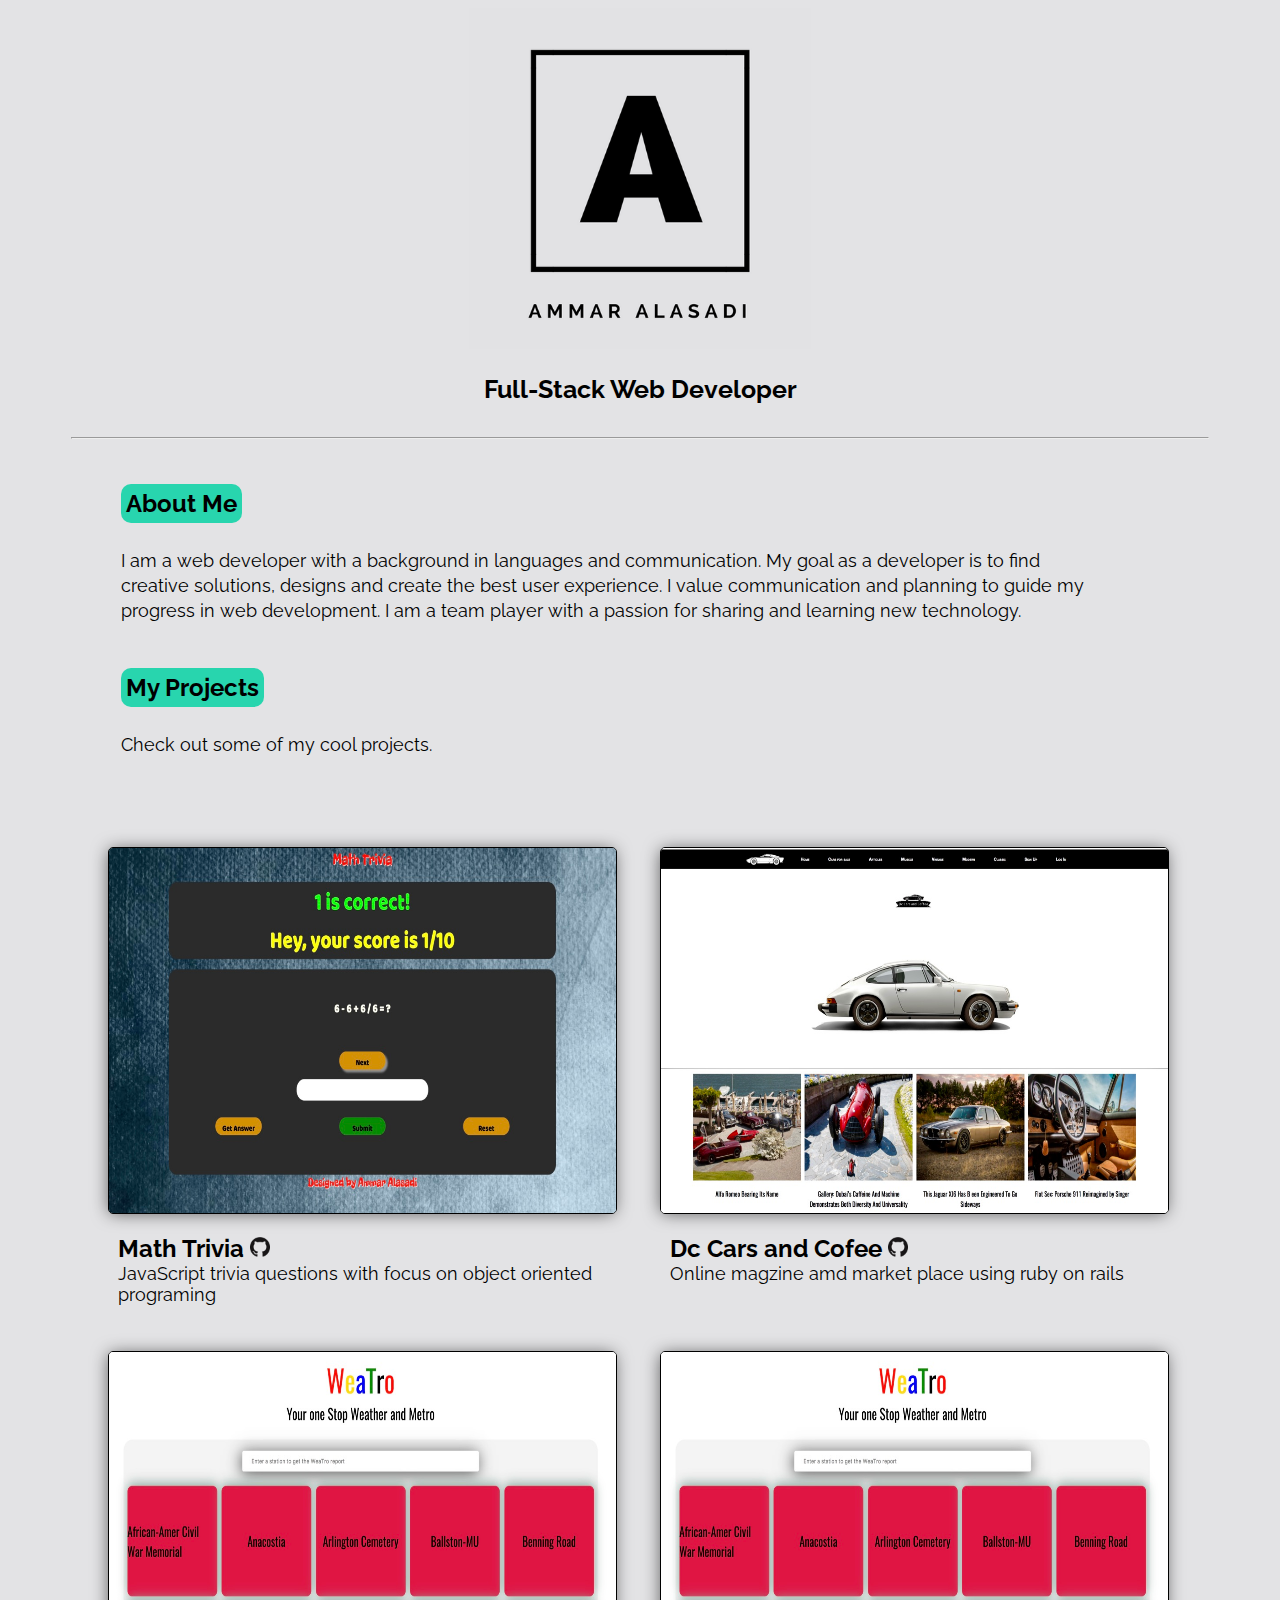
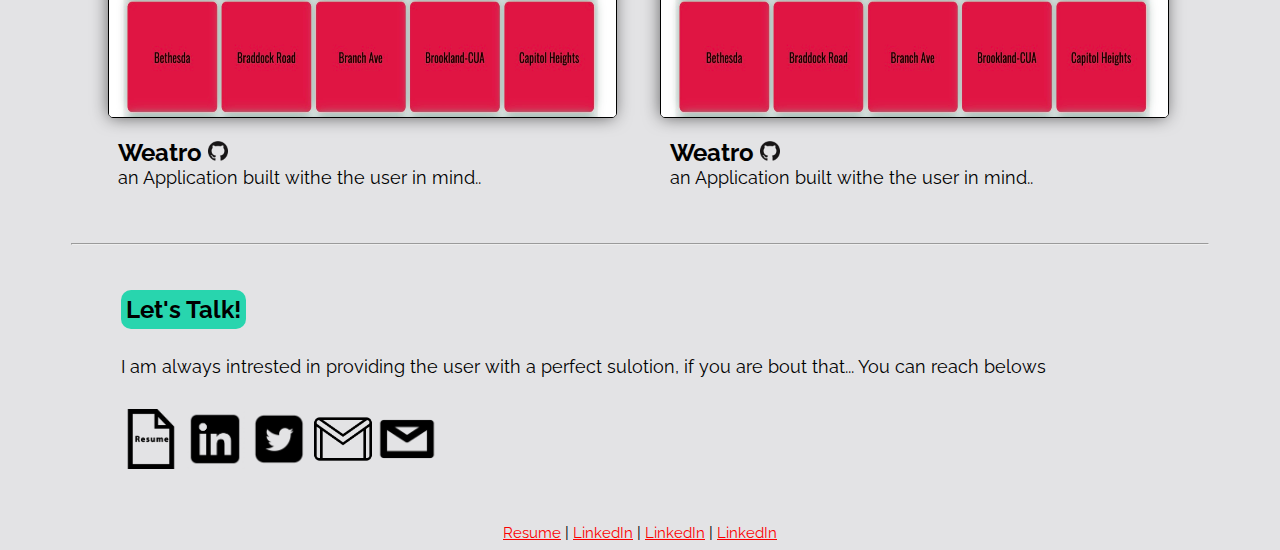
==== index.html @ 7fd4aded "added icons" ====
<!DOCTYPE html>
<html>

<head>
		<title>Ammar</title>
		<link rel="stylesheet" type="text/css" href="style.css">
		<link href="https://fonts.googleapis.com/css?family=Fira+Sans+Condensed" rel="stylesheet">
		<link href="https://fonts.googleapis.com/css?family=Oswald|Special+Elite" rel="stylesheet">
		<link href="https://fonts.googleapis.com/css?family=Josefin+Slab:400i" rel="stylesheet">
		<link href="https://fonts.googleapis.com/css?family=Raleway" rel="stylesheet">
		<link rel="icon" href="ammar.png">
</head>

<body>
	<main>
		<header class="logo-info">
			<img class="logo" src="ammar.png">
			<p class="full">Full-Stack Web Developer</p>
		</header>

<hr>

		<div class="about">
			<h1 class="heading">About Me</h1>
			<p class="sub">
			I am a web developer with a background in languages and communication. My goal as a developer is to find creative solutions, designs and create the best user experience. I value communication and planning to guide my progress in web development. I am a team player with a passion for sharing and learning new technology.
			</p>
			<!-- <a class="resume" href="Ammar Resume.pages" download>View My Resume</a> -->
		</div>

	<div class="projects-heading">
		<h1 class="heading">My Projects</h1>
		<p class="sub">Check out some of my cool projects.</p>
	</div>

	<div class="projects">

			<div class="project">
					<a href="https://ammaralasadi1.github.io/Math-Trivia/">
					<img class="project-pictute" src="project1.jpg" alt="">
					</a>
					<h1 class="project-title">Math Trivia
					<a href="https://github.com/ammaralasadi1/Math-Trivia"><img class="github" src="github.png" alt=""></a>
					</h1>
					<p class="project-info">
					JavaScript trivia questions with focus on object oriented programing
					</p>
			</div>

			<div class="project">
					<a href="https://intense-inlet-16676.herokuapp.com/">
					<img class="project-pictute" src="project2.jpg" alt="">
					</a>
					<h1 class="project-title">Dc Cars and Cofee
					<a href="https://github.com/ammaralasadi1/Dc-Cars-and-Coffee"><img class="github" src="github.png" alt=""></a>
					</h1>
					<p class="project-info">Online magzine amd market place using ruby on rails</p>
			</div>

			<div class="project">
					<a href="http://www.erinedawson.com/weatro/#/stations">
					<img class="project-pictute" src="project3.jpg" alt="">
					</a>
					<h1 class="project-title">Weatro
					<a href="https://github.com/ammaralasadi1/Dc-Cars-and-Coffee"><img class="github" src="github.png" alt=""></a>
					</h1>
					<p class="project-info">an Application built withe the user in mind.. </p>
			</div>

			<div class="project">
					<a href="http://www.erinedawson.com/weatro/#/stations">
					<img class="project-pictute" src="project3.jpg" alt="">
					</a>
					<h1 class="project-title">Weatro
					<a href="https://github.com/ammaralasadi1/Dc-Cars-and-Coffee"><img class="github" src="github.png" alt=""></a>
					</h1>
					<p class="project-info">an Application built withe the user in mind.. </p>
			</div>


		</div>

		<hr>

	<div class="experience">
					<h1 class="heading"> Let's Talk!</h1>
					<p class="sub">
					I am always intrested in providing the user with a perfect sulotion, if you are bout that... You can reach belows
					</p>
					<a href="https://github.com/ammaralasadi1/Dc-Cars-and-Coffee"><img class="icon" src="resume.png" alt=""></a>
					<a href="https://github.com/ammaralasadi1/Dc-Cars-and-Coffee"><img class="icon" src="Linkedin.png" alt=""></a>
					<a href="https://github.com/ammaralasadi1/Dc-Cars-and-Coffee"><img class="icon" src="twitter.png" alt=""></a>
					<a href="https://github.com/ammaralasadi1/Dc-Cars-and-Coffee"><img class="icon" src="gmail.png" alt=""></a>
					<a href="https://github.com/ammaralasadi1/Dc-Cars-and-Coffee"><img class="icon" src="8d30b4_c829d80ed7c3477a8aefb45a4c01efb7-mv2.png" alt=""></a>
					<!-- <a class="contact" href="Ammar Alasadi - Web Developer.pdf" download>View My Resume</a> -->

	</div>


<footer>
			<a class="resume" href="Ammar Resume.pages" download>Resume</a> 	|
			<a class="resume" href="Ammar Resume.pages" download>LinkedIn</a> |
			<a class="resume" href="Ammar Resume.pages" download>LinkedIn</a> |
			<a class="resume" href="Ammar Resume.pages" download>LinkedIn</a>
</footer>

</main>

</body>

</html>
---- style.css ----
body {
  background-color: #E3E3E5;
  font-family: 'Raleway', sans-serif;
}

a {
  text-decoration: none;
  color: inherit;
}

main {
  width: 90%;
  margin: 0 auto;
}

.about, .expierience {
  margin: 50px 0px 50px 0px;
}

.heading {
  font-size: 1.5em;
  background-color: #28d5ae;
  display: inline;
  padding: 5px;
  border-radius: 10px;
}

.sub {
  width: 90%;
  font-size: 18px;
  line-height: 25px;
  margin-top: 30px;
  margin-bottom: 30px;
}

.resume {
  color: #FB0000;
  font-size: 15px;
  text-decoration: underline;
}

.logo {
  width: 30%;
  height: 30%;
  margin-bottom: 0px;
}

.logo-info {
  display: flex;
  flex-direction: column;
  justify-content: center;
  align-items: center;
  font-family: 'Raleway', sans-serif;
}

.full {
  font-size: 25px;
  font-weight: bold;
}

.projects {
  display: flex;
  width: 100%;
  justify-content: center;
  align-items: center;
  flex-wrap: wrap;
  margin-top: 70px;
}

.project {
  width: 45%;
  display: flex;
  flex-direction: column;
  margin: 20px;
  border-radius: 5px;
}

.project-pictute {
  width: 99%;
  height: 365px;
  -webkit-box-shadow: -1px 1px 17px -2px rgba(0, 0, 0, 0.63);
  -moz-box-shadow: -1px 1px 17px -2px rgba(0, 0, 0, 0.63);
  box-shadow: -1px 1px 17px -2px rgba(0, 0, 0, 0.63);
  border-radius: 5px;
  border: 1px solid black;
}

.project-pictute:hover {
  opacity: 0.9;
}

.project-title {
  font-size: 1.5em;
  margin-bottom: 0px;
  margin-left: 10px;
}

.project-info {
  font-size: 18px;
  padding-top: 0px;
  margin-top: 0px;
  height: 30px;
  margin-left: 10px;
}

footer {
  text-align: center;
  margin-top: 50px;
}
.contact{
  text-align: center;
  display: inline-block;
  margin: 20px;
  background: yellow;
}

.github {
  width: 20px;
  height: 20px;
}

.bold {
  font-weight: bold;
}

.small {
  font-size: 15px;
}

.experience, .about, .projects-heading {
  margin-left: 50px;

}
.experience {
  margin-top: 50px;
}
.icon {
width: 60px;
height: 60px;
}
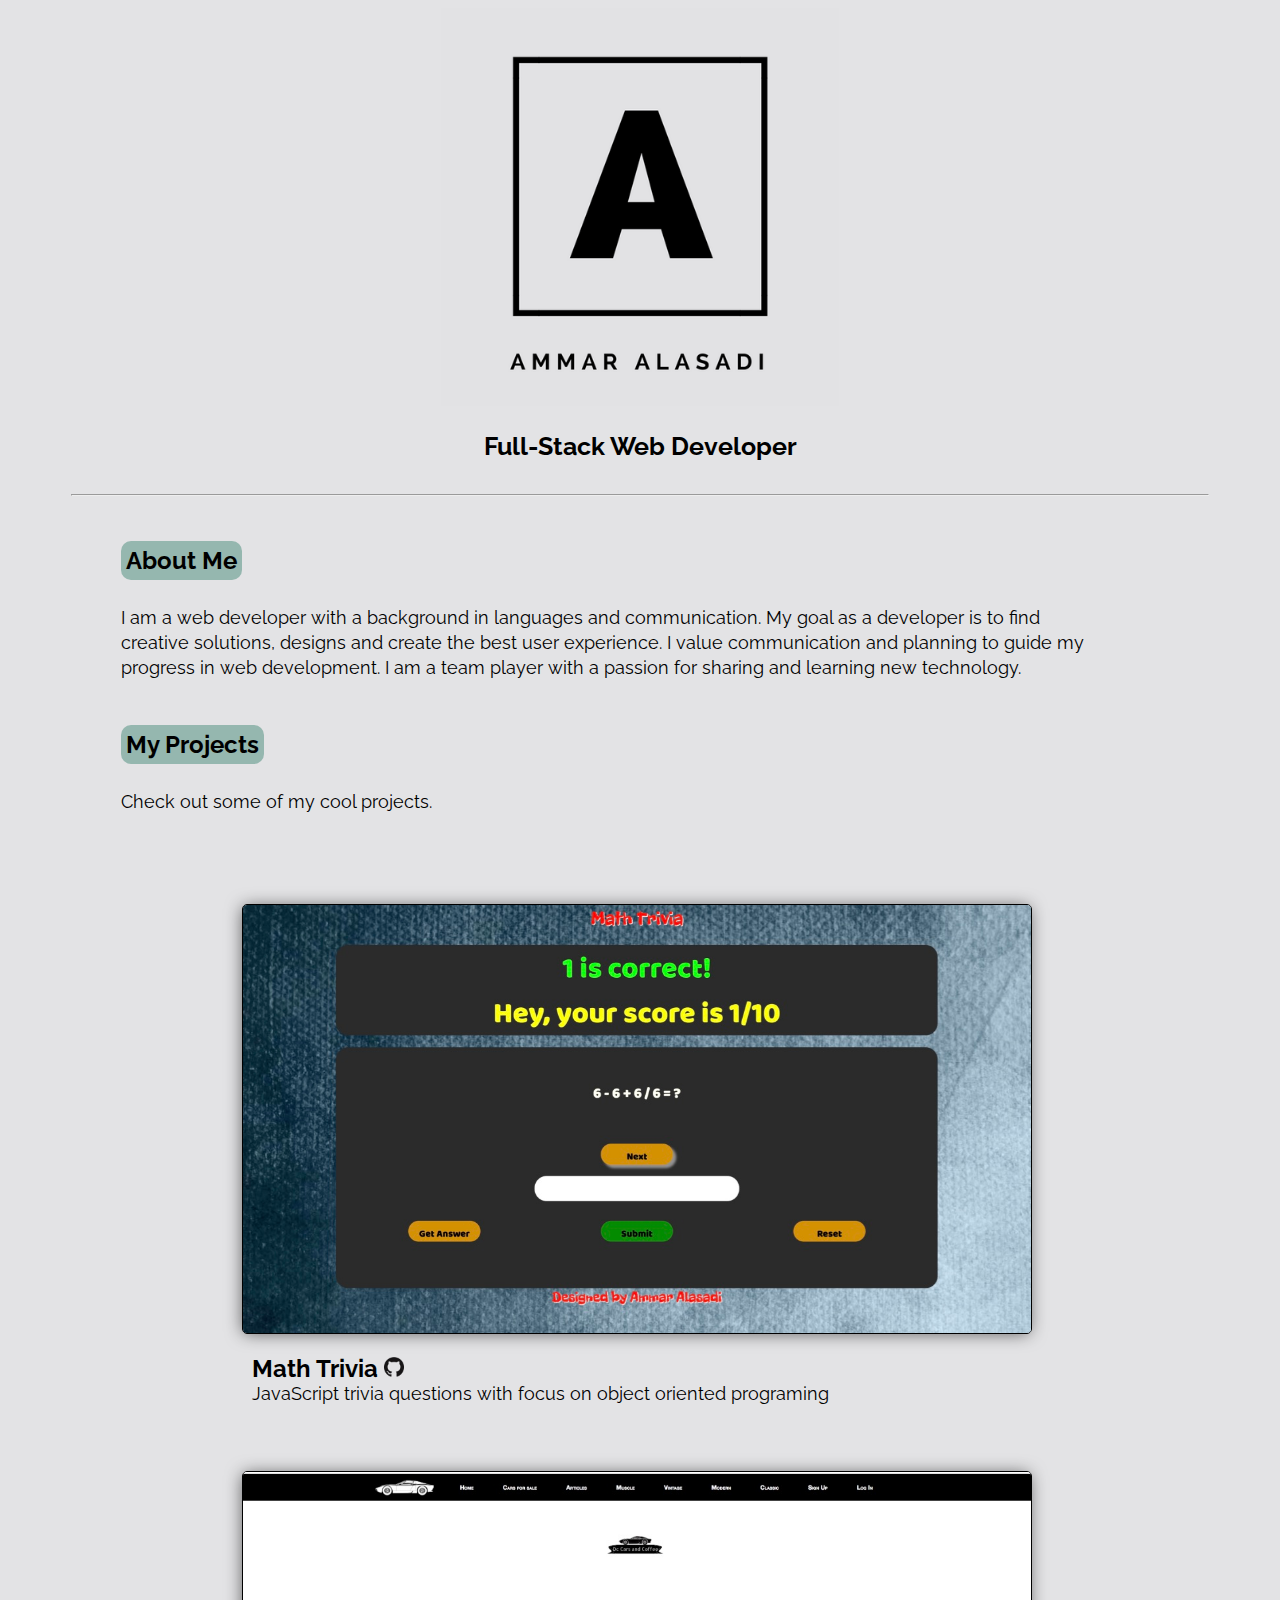
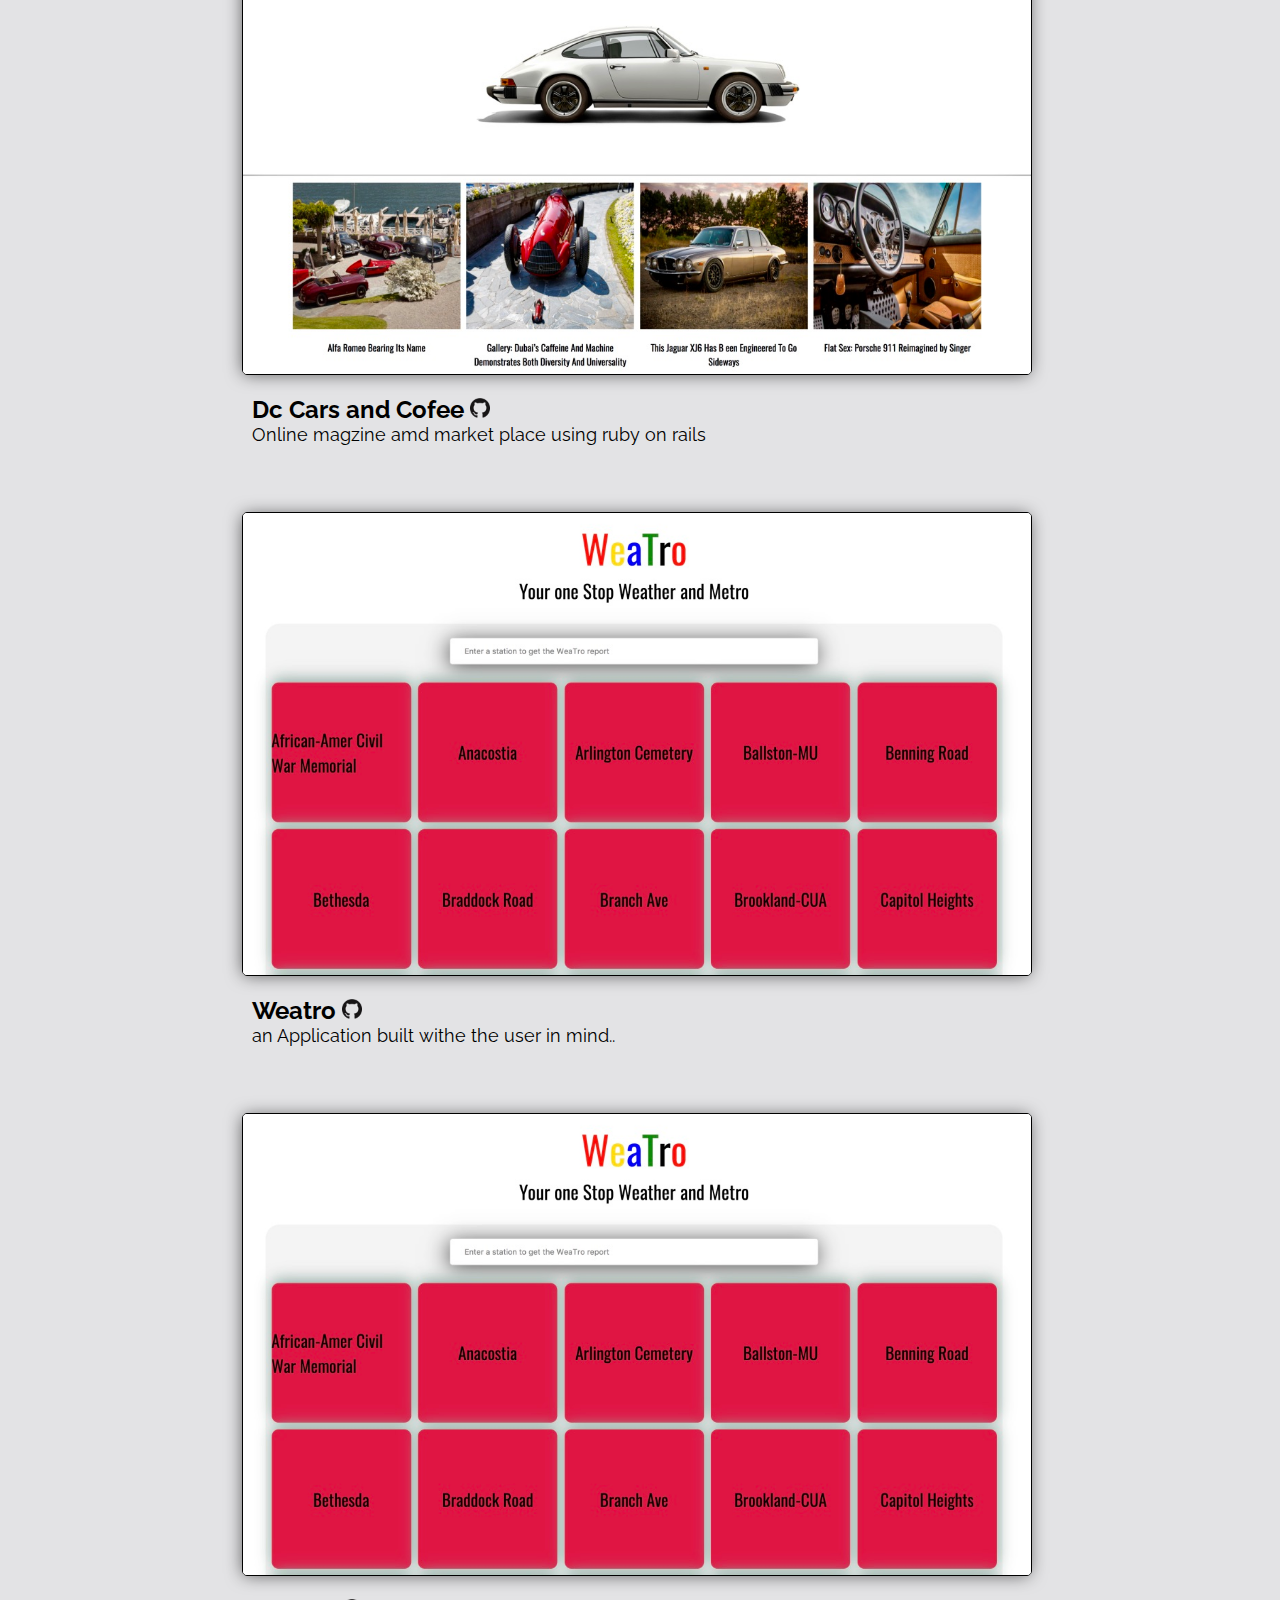
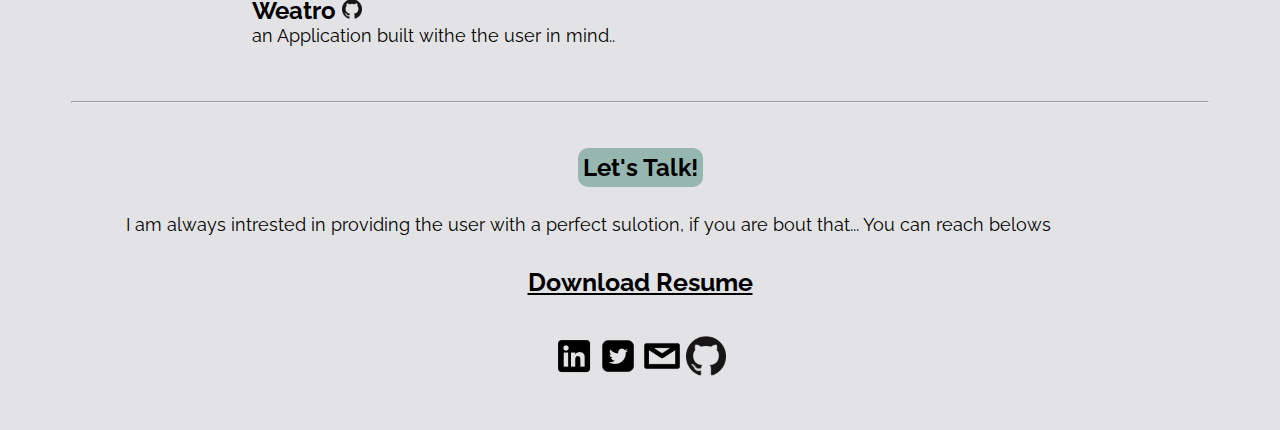
==== commit 303505b3: "Changed layout" ====
--- a/index.html
+++ b/index.html
@@ -23,7 +23,8 @@
 		<div class="about">
 			<h1 class="heading">About Me</h1>
 			<p class="sub">
-			I am a web developer with a background in languages and communication. My goal as a developer is to find creative solutions, designs and create the best user experience. I value communication and planning to guide my progress in web development. I am a team player with a passion for sharing and learning new technology.
+			I am a web developer with a background in languages and communication. My goal as a developer is to find creative solutions, designs and create the best user experience.
+			I value communication and planning to guide my progress in web development. I am a team player with a passion for sharing and learning new technology.
 			</p>
 			<!-- <a class="resume" href="Ammar Resume.pages" download>View My Resume</a> -->
 		</div>
@@ -82,27 +83,29 @@
 
 		<hr>
 
-	<div class="experience">
+	<div class="talk">
 					<h1 class="heading"> Let's Talk!</h1>
 					<p class="sub">
 					I am always intrested in providing the user with a perfect sulotion, if you are bout that... You can reach belows
 					</p>
-					<a href="https://github.com/ammaralasadi1/Dc-Cars-and-Coffee"><img class="icon" src="resume.png" alt=""></a>
-					<a href="https://github.com/ammaralasadi1/Dc-Cars-and-Coffee"><img class="icon" src="Linkedin.png" alt=""></a>
+					<a class="resume" href="Ammar Alasadi - Web Developer.pdf" download>Download Resume</a>
+
+
+					<br />
+					<a href="https://www.linkedin.com/in/ammar-alasadi-3612234a/"><img class="icon" src="Linkedin.png" alt=""></a>
 					<a href="https://github.com/ammaralasadi1/Dc-Cars-and-Coffee"><img class="icon" src="twitter.png" alt=""></a>
-					<a href="https://github.com/ammaralasadi1/Dc-Cars-and-Coffee"><img class="icon" src="gmail.png" alt=""></a>
-					<a href="https://github.com/ammaralasadi1/Dc-Cars-and-Coffee"><img class="icon" src="8d30b4_c829d80ed7c3477a8aefb45a4c01efb7-mv2.png" alt=""></a>
-					<!-- <a class="contact" href="Ammar Alasadi - Web Developer.pdf" download>View My Resume</a> -->
+					<a <a href="mailto:alasadi.ammar@gmail.com"><img class="icon" src="gmail2.png" alt=""></a>
+					<a href="https://github.com/ammaralasadi1/Math-Trivia"><img class="icon" src="github.png" alt=""></a>
 
 	</div>
 
 
-<footer>
+<!-- <footer>
 			<a class="resume" href="Ammar Resume.pages" download>Resume</a> 	|
 			<a class="resume" href="Ammar Resume.pages" download>LinkedIn</a> |
 			<a class="resume" href="Ammar Resume.pages" download>LinkedIn</a> |
 			<a class="resume" href="Ammar Resume.pages" download>LinkedIn</a>
-</footer>
+</footer> -->
 
 </main>
 
--- a/style.css
+++ b/style.css
@@ -1,6 +1,8 @@
 body {
   background-color: #E3E3E5;
   font-family: 'Raleway', sans-serif;
+
+
 }
 
 a {
@@ -13,13 +15,13 @@
   margin: 0 auto;
 }
 
-.about, .expierience {
+.about {
   margin: 50px 0px 50px 0px;
 }
 
 .heading {
   font-size: 1.5em;
-  background-color: #28d5ae;
+  background-color: #95b7af;
   display: inline;
   padding: 5px;
   border-radius: 10px;
@@ -34,14 +36,17 @@
 }
 
 .resume {
-  color: #FB0000;
-  font-size: 15px;
+  color: black;
+  font-size: 25px;
   text-decoration: underline;
+  margin: 20px;
+  display: block;
+  font-weight: bold;
 }
 
 .logo {
-  width: 30%;
-  height: 30%;
+  width: 35%;
+  height: 35%;
   margin-bottom: 0px;
 }
 
@@ -60,6 +65,7 @@
 
 .projects {
   display: flex;
+  flex-direction: column;
   width: 100%;
   justify-content: center;
   align-items: center;
@@ -68,7 +74,7 @@
 }
 
 .project {
-  width: 45%;
+  width: 70%;
   display: flex;
   flex-direction: column;
   margin: 20px;
@@ -77,7 +83,7 @@
 
 .project-pictute {
   width: 99%;
-  height: 365px;
+  /*height: 365px;*/
   -webkit-box-shadow: -1px 1px 17px -2px rgba(0, 0, 0, 0.63);
   -moz-box-shadow: -1px 1px 17px -2px rgba(0, 0, 0, 0.63);
   box-shadow: -1px 1px 17px -2px rgba(0, 0, 0, 0.63);
@@ -127,14 +133,15 @@
   font-size: 15px;
 }
 
-.experience, .about, .projects-heading {
+.about, .projects-heading {
   margin-left: 50px;
 
 }
-.experience {
-  margin-top: 50px;
+.talk {
+  text-align: center;
+  margin: 50px;
 }
 .icon {
-width: 60px;
-height: 60px;
+width: 40px;
+height: 40px;
 }
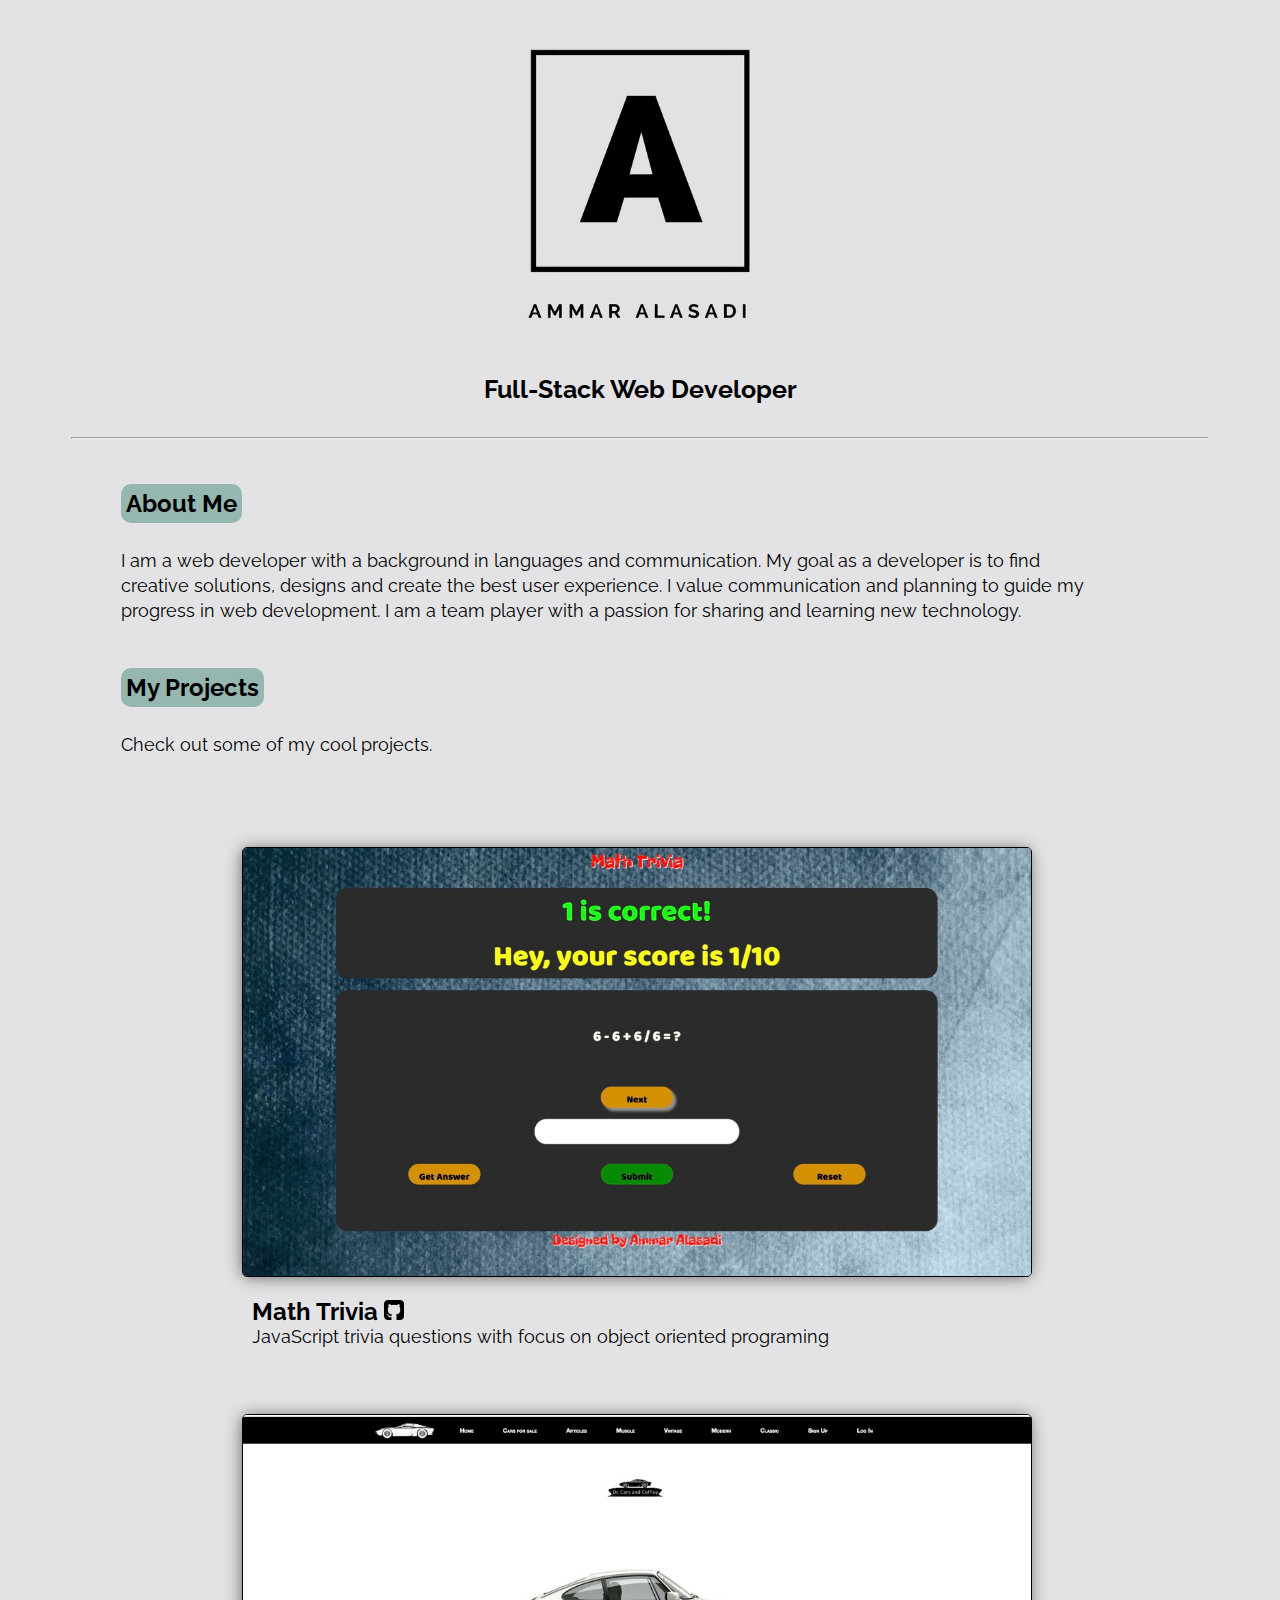
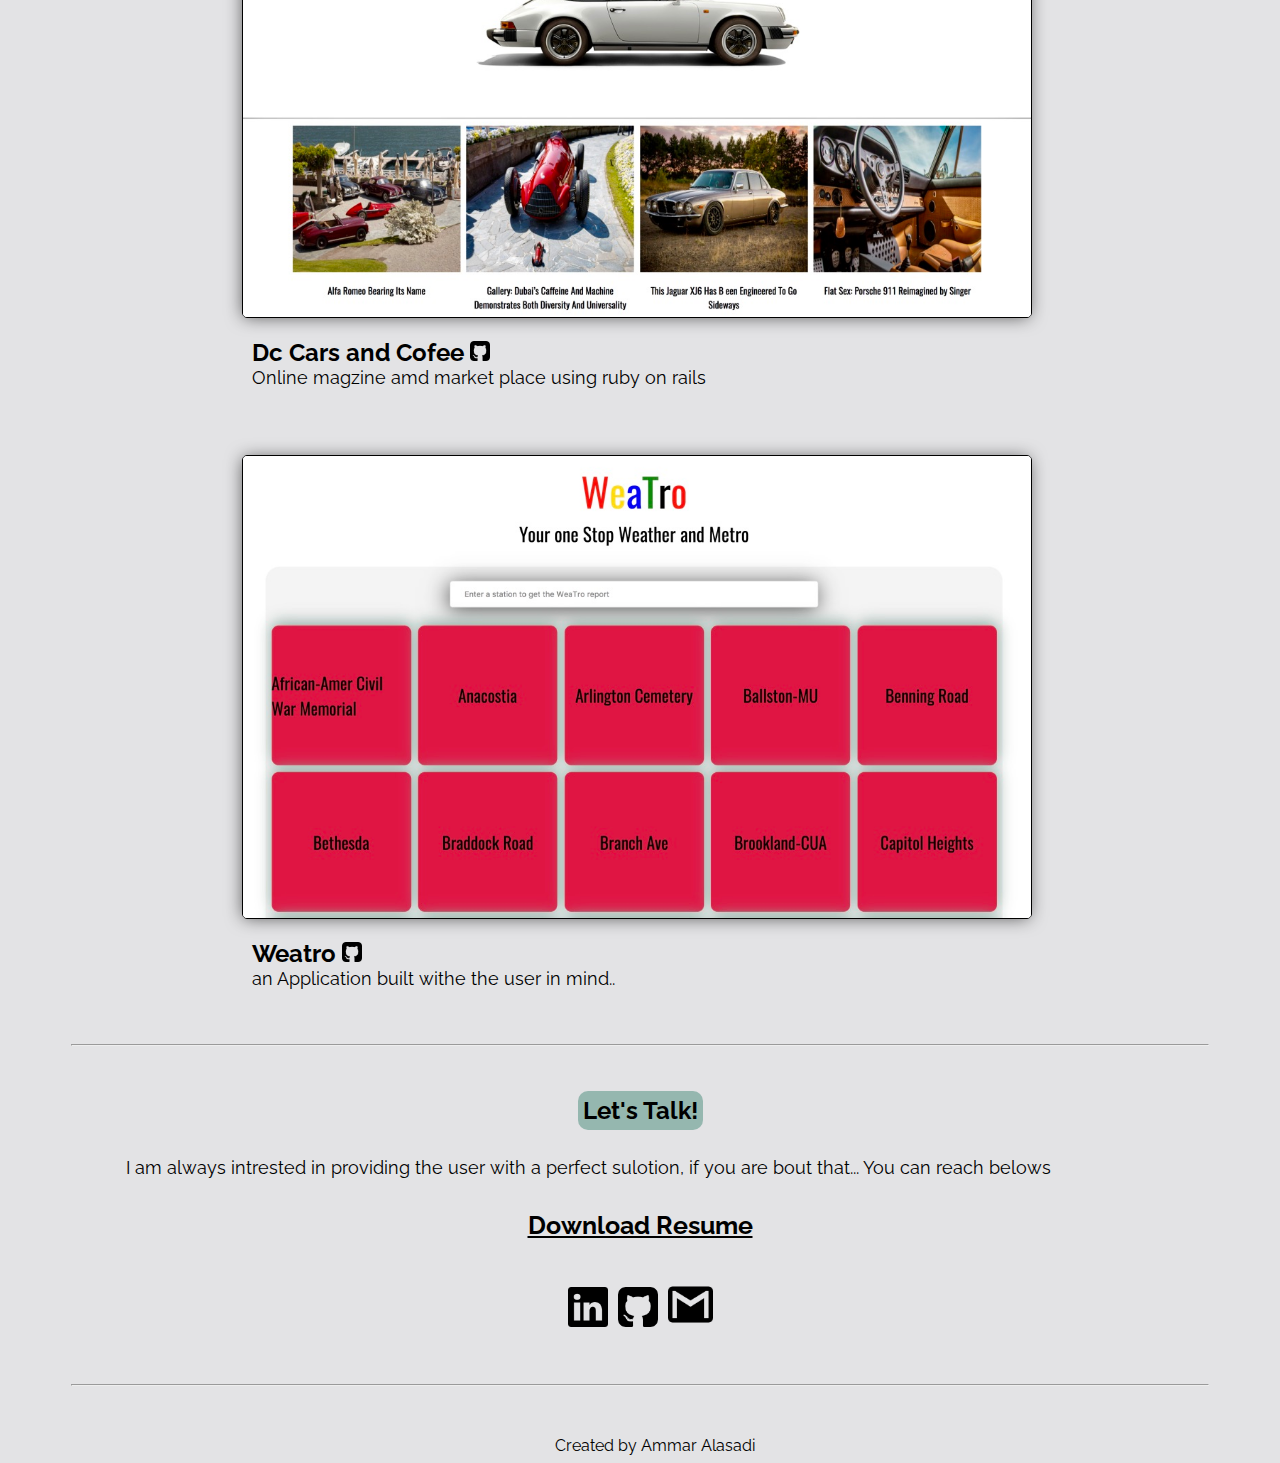
==== commit 6fb4dd6e: "cleaned logos" ====
--- a/index.html
+++ b/index.html
@@ -2,112 +2,107 @@
 <html>
 
 <head>
-		<title>Ammar</title>
-		<link rel="stylesheet" type="text/css" href="style.css">
-		<link href="https://fonts.googleapis.com/css?family=Fira+Sans+Condensed" rel="stylesheet">
-		<link href="https://fonts.googleapis.com/css?family=Oswald|Special+Elite" rel="stylesheet">
-		<link href="https://fonts.googleapis.com/css?family=Josefin+Slab:400i" rel="stylesheet">
-		<link href="https://fonts.googleapis.com/css?family=Raleway" rel="stylesheet">
-		<link rel="icon" href="ammar.png">
+	<title>Ammar</title>
+	<link rel="stylesheet" type="text/css" href="style/style.css">
+	<link href="https://fonts.googleapis.com/css?family=Raleway" rel="stylesheet">
+	<link rel="icon" href="ammar.png">
 </head>
 
 <body>
 	<main>
 		<header class="logo-info">
-			<img class="logo" src="ammar.png">
+			<img class="logo" src="assets/ammar.png">
 			<p class="full">Full-Stack Web Developer</p>
 		</header>
 
-<hr>
+		<hr>
 
 		<div class="about">
 			<h1 class="heading">About Me</h1>
 			<p class="sub">
-			I am a web developer with a background in languages and communication. My goal as a developer is to find creative solutions, designs and create the best user experience.
-			I value communication and planning to guide my progress in web development. I am a team player with a passion for sharing and learning new technology.
+				I am a web developer with a background in languages and communication. My goal as a developer is to find creative solutions, designs and create the best user experience. I value communication and planning to guide my progress in web development. I am
+				a team player with a passion for sharing and learning new technology.
 			</p>
 			<!-- <a class="resume" href="Ammar Resume.pages" download>View My Resume</a> -->
 		</div>
 
-	<div class="projects-heading">
-		<h1 class="heading">My Projects</h1>
-		<p class="sub">Check out some of my cool projects.</p>
-	</div>
+		<div class="projects-heading">
+			<h1 class="heading">My Projects</h1>
+			<p class="sub">Check out some of my cool projects.</p>
+		</div>
 
-	<div class="projects">
+		<div class="projects">
 
 			<div class="project">
-					<a href="https://ammaralasadi1.github.io/Math-Trivia/">
-					<img class="project-pictute" src="project1.jpg" alt="">
-					</a>
-					<h1 class="project-title">Math Trivia
-					<a href="https://github.com/ammaralasadi1/Math-Trivia"><img class="github" src="github.png" alt=""></a>
+				<a href="https://ammaralasadi1.github.io/Math-Trivia/">
+					<img class="project-pictute" src="assets/project1.jpg" alt="">
+				</a>
+				<h1 class="project-title">Math Trivia
+					<a href="https://github.com/ammaralasadi1/Math-Trivia"><img class="github" src="assets/github.png" alt=""></a>
 					</h1>
-					<p class="project-info">
+				<p class="project-info">
 					JavaScript trivia questions with focus on object oriented programing
-					</p>
+				</p>
 			</div>
 
 			<div class="project">
-					<a href="https://intense-inlet-16676.herokuapp.com/">
-					<img class="project-pictute" src="project2.jpg" alt="">
-					</a>
-					<h1 class="project-title">Dc Cars and Cofee
-					<a href="https://github.com/ammaralasadi1/Dc-Cars-and-Coffee"><img class="github" src="github.png" alt=""></a>
+				<a href="https://intense-inlet-16676.herokuapp.com/">
+					<img class="project-pictute" src="assets/project2.jpg" alt="">
+				</a>
+				<h1 class="project-title">Dc Cars and Cofee
+					<a href="https://github.com/ammaralasadi1/Dc-Cars-and-Coffee"><img class="github" src="assets/github.png" alt=""></a>
 					</h1>
-					<p class="project-info">Online magzine amd market place using ruby on rails</p>
+				<p class="project-info">Online magzine amd market place using ruby on rails</p>
 			</div>
 
 			<div class="project">
-					<a href="http://www.erinedawson.com/weatro/#/stations">
-					<img class="project-pictute" src="project3.jpg" alt="">
-					</a>
-					<h1 class="project-title">Weatro
-					<a href="https://github.com/ammaralasadi1/Dc-Cars-and-Coffee"><img class="github" src="github.png" alt=""></a>
+				<a href="http://www.erinedawson.com/weatro/#/stations">
+					<img class="project-pictute" src="assets/project3.jpg" alt="">
+				</a>
+				<h1 class="project-title">Weatro
+					<a href="https://github.com/ammaralasadi1/Dc-Cars-and-Coffee"><img class="github" src="assets/github.png" alt=""></a>
 					</h1>
-					<p class="project-info">an Application built withe the user in mind.. </p>
+				<p class="project-info">an Application built withe the user in mind.. </p>
 			</div>
 
-			<div class="project">
-					<a href="http://www.erinedawson.com/weatro/#/stations">
-					<img class="project-pictute" src="project3.jpg" alt="">
-					</a>
-					<h1 class="project-title">Weatro
-					<a href="https://github.com/ammaralasadi1/Dc-Cars-and-Coffee"><img class="github" src="github.png" alt=""></a>
+			<!-- <div class="project">
+				<a href="http://www.erinedawson.com/weatro/#/stations">
+					<img class="project-pictute" src="assets/project3.jpg" alt="">
+				</a>
+				<h1 class="project-title">Weatro
+					<a href="https://github.com/ammaralasadi1/Dc-Cars-and-Coffee"><img class="github" src="assets/github.png" alt=""></a>
 					</h1>
-					<p class="project-info">an Application built withe the user in mind.. </p>
-			</div>
+				<p class="project-info">an Application built withe the user in mind.. </p>
+			</div> -->
 
 
 		</div>
 
 		<hr>
 
-	<div class="talk">
-					<h1 class="heading"> Let's Talk!</h1>
-					<p class="sub">
-					I am always intrested in providing the user with a perfect sulotion, if you are bout that... You can reach belows
-					</p>
-					<a class="resume" href="Ammar Alasadi - Web Developer.pdf" download>Download Resume</a>
+		<div class="talk">
+			<h1 class="heading"> Let's Talk!</h1>
+			<p class="sub">
+				I am always intrested in providing the user with a perfect sulotion, if you are bout that... You can reach belows
+			</p>
+			<a class="resume" href="assets/Ammar Alasadi - Web Developer.pdf" download>Download Resume</a>
 
 
-					<br />
-					<a href="https://www.linkedin.com/in/ammar-alasadi-3612234a/"><img class="icon" src="Linkedin.png" alt=""></a>
-					<a href="https://github.com/ammaralasadi1/Dc-Cars-and-Coffee"><img class="icon" src="twitter.png" alt=""></a>
-					<a <a href="mailto:alasadi.ammar@gmail.com"><img class="icon" src="gmail2.png" alt=""></a>
-					<a href="https://github.com/ammaralasadi1/Math-Trivia"><img class="icon" src="github.png" alt=""></a>
+			<br />
+			<a href="https://www.linkedin.com/in/ammar-alasadi-3612234a/"><img class="icon" src="assets/Linkedin.png" alt=""></a>
+			<a href="https://github.com/ammaralasadi1/Math-Trivia"><img class="icon" src="assets/github.png" alt=""></a>
+			<a href="mailto:alasadi.ammar@gmail.com"><img class="icon2" src="assets/gmail2.png" alt=""></a>
 
-	</div>
+		</div>
+
+		<hr>
 
 
-<!-- <footer>
-			<a class="resume" href="Ammar Resume.pages" download>Resume</a> 	|
-			<a class="resume" href="Ammar Resume.pages" download>LinkedIn</a> |
-			<a class="resume" href="Ammar Resume.pages" download>LinkedIn</a> |
-			<a class="resume" href="Ammar Resume.pages" download>LinkedIn</a>
-</footer> -->
+		<footer>
+			Created by Ammar Alasadi
+		</footer>
 
-</main>
+	</main>
 
 </body>
 
--- a/style/style.css
+++ b/style/style.css
@@ -0,0 +1,154 @@
+body {
+  background-color: #E3E3E5;
+  font-family: 'Raleway', sans-serif;
+
+
+}
+
+a {
+  text-decoration: none;
+  color: inherit;
+}
+
+main {
+  width: 90%;
+  margin: 0 auto;
+}
+
+.about {
+  margin: 50px 0px 50px 0px;
+}
+
+.heading {
+  font-size: 1.5em;
+  background-color: #95b7af;
+  display: inline;
+  padding: 5px;
+  border-radius: 10px;
+}
+
+.sub {
+  width: 90%;
+  font-size: 18px;
+  line-height: 25px;
+  margin-top: 30px;
+  margin-bottom: 30px;
+}
+
+.resume {
+  color: black;
+  font-size: 25px;
+  text-decoration: underline;
+  margin: 20px;
+  display: block;
+  font-weight: bold;
+}
+
+.logo {
+  width: 30%;
+  height: 30%;
+  margin-bottom: 0px;
+}
+
+.logo-info {
+  display: flex;
+  flex-direction: column;
+  justify-content: center;
+  align-items: center;
+  font-family: 'Raleway', sans-serif;
+}
+
+.full {
+  font-size: 25px;
+  font-weight: bold;
+}
+
+.projects {
+  display: flex;
+  flex-direction: column;
+  width: 100%;
+  justify-content: center;
+  align-items: center;
+  flex-wrap: wrap;
+  margin-top: 70px;
+}
+
+.project {
+  width: 70%;
+  display: flex;
+  flex-direction: column;
+  margin: 20px;
+  border-radius: 5px;
+}
+
+.project-pictute {
+  width: 99%;
+  /*height: 365px;*/
+  -webkit-box-shadow: -1px 1px 17px -2px rgba(0, 0, 0, 0.63);
+  -moz-box-shadow: -1px 1px 17px -2px rgba(0, 0, 0, 0.63);
+  box-shadow: -1px 1px 17px -2px rgba(0, 0, 0, 0.63);
+  border-radius: 5px;
+  border: 1px solid black;
+}
+
+.project-pictute:hover {
+  opacity: 0.9;
+}
+
+.project-title {
+  font-size: 1.5em;
+  margin-bottom: 0px;
+  margin-left: 10px;
+}
+
+.project-info {
+  font-size: 18px;
+  padding-top: 0px;
+  margin-top: 0px;
+  height: 30px;
+  margin-left: 10px;
+}
+
+footer {
+  text-align: center;
+  margin: 50px 0px 0px 30px;
+}
+.contact{
+  text-align: center;
+  display: inline-block;
+  margin: 20px;
+  background: yellow;
+}
+
+.github {
+  width: 20px;
+  height: 20px;
+}
+
+.bold {
+  font-weight: bold;
+}
+
+.small {
+  font-size: 15px;
+}
+
+.about, .projects-heading {
+  margin-left: 50px;
+
+}
+.talk {
+  text-align: center;
+  margin: 50px;
+}
+.icon {
+width: 40px;
+height: 40px;
+margin: 3px;
+
+}
+.icon2{
+  width: 45px;
+  height: 45px;
+  margin: 3px;
+}
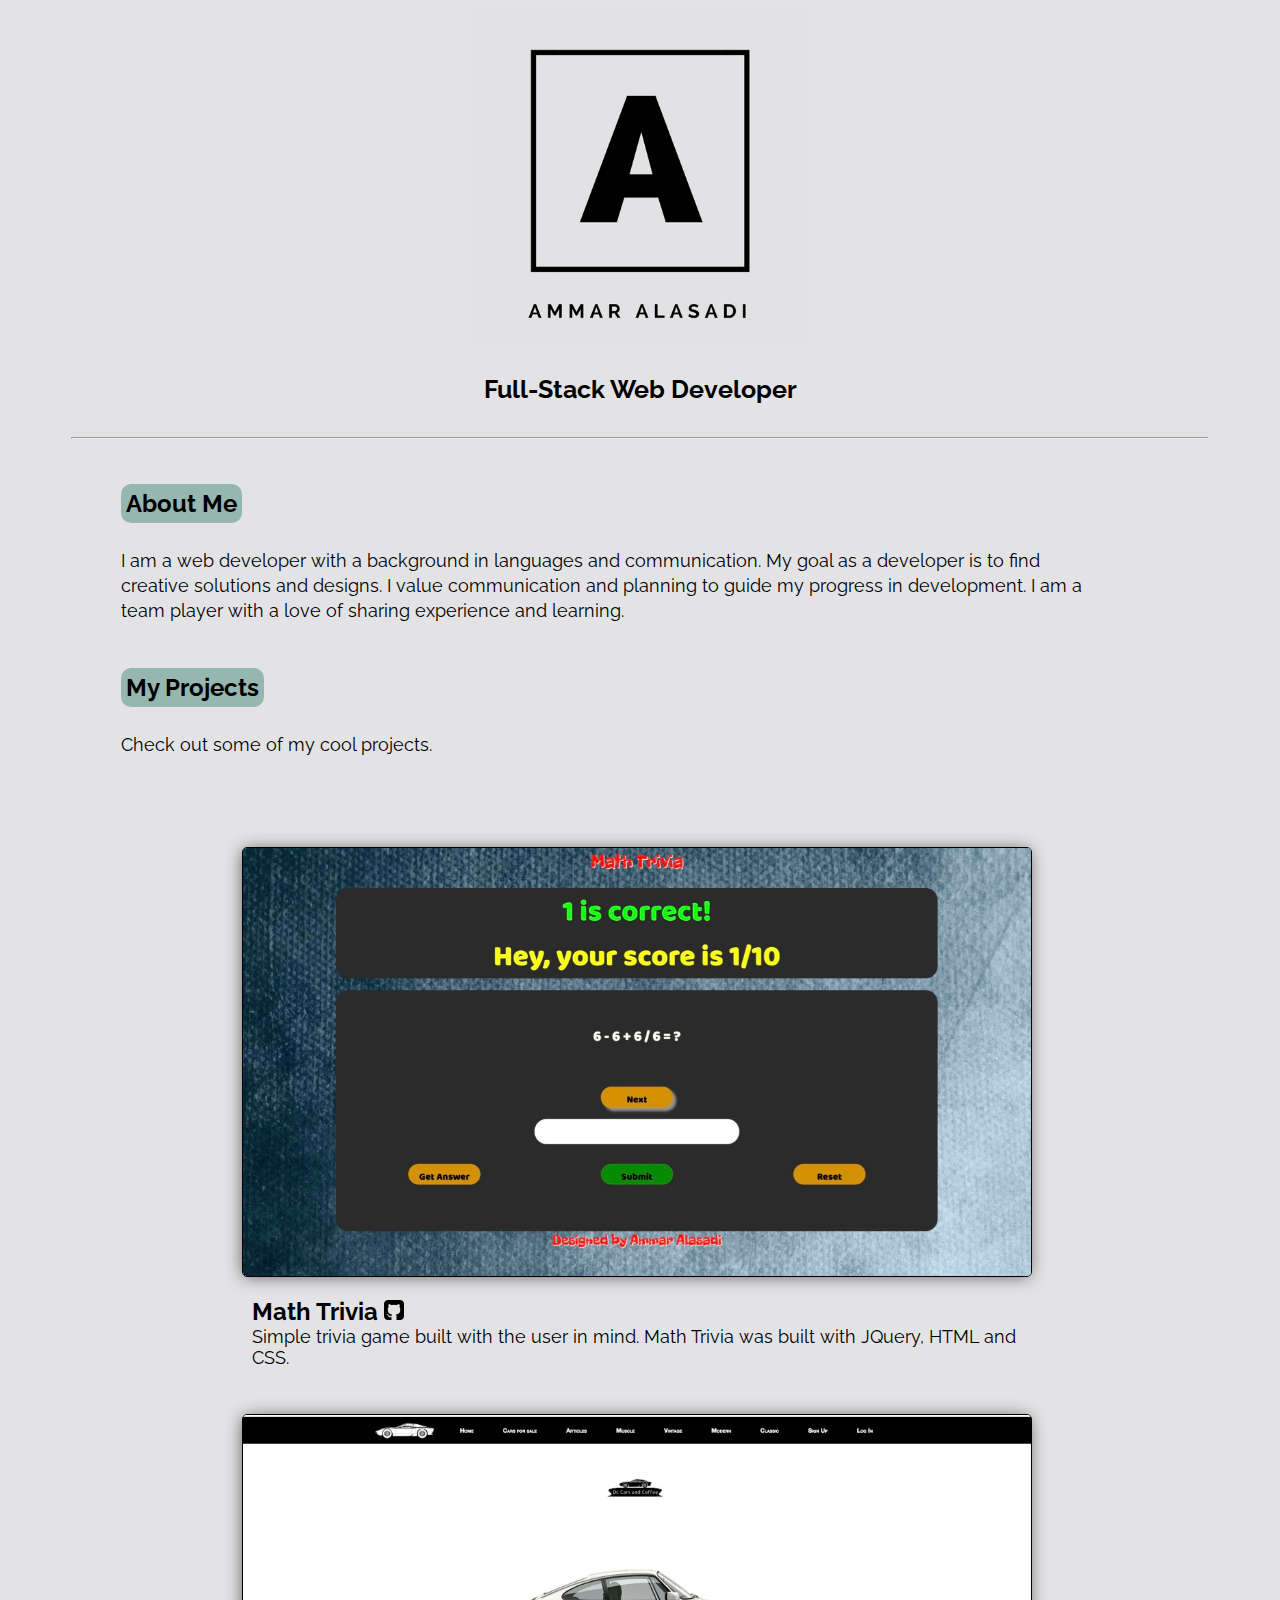
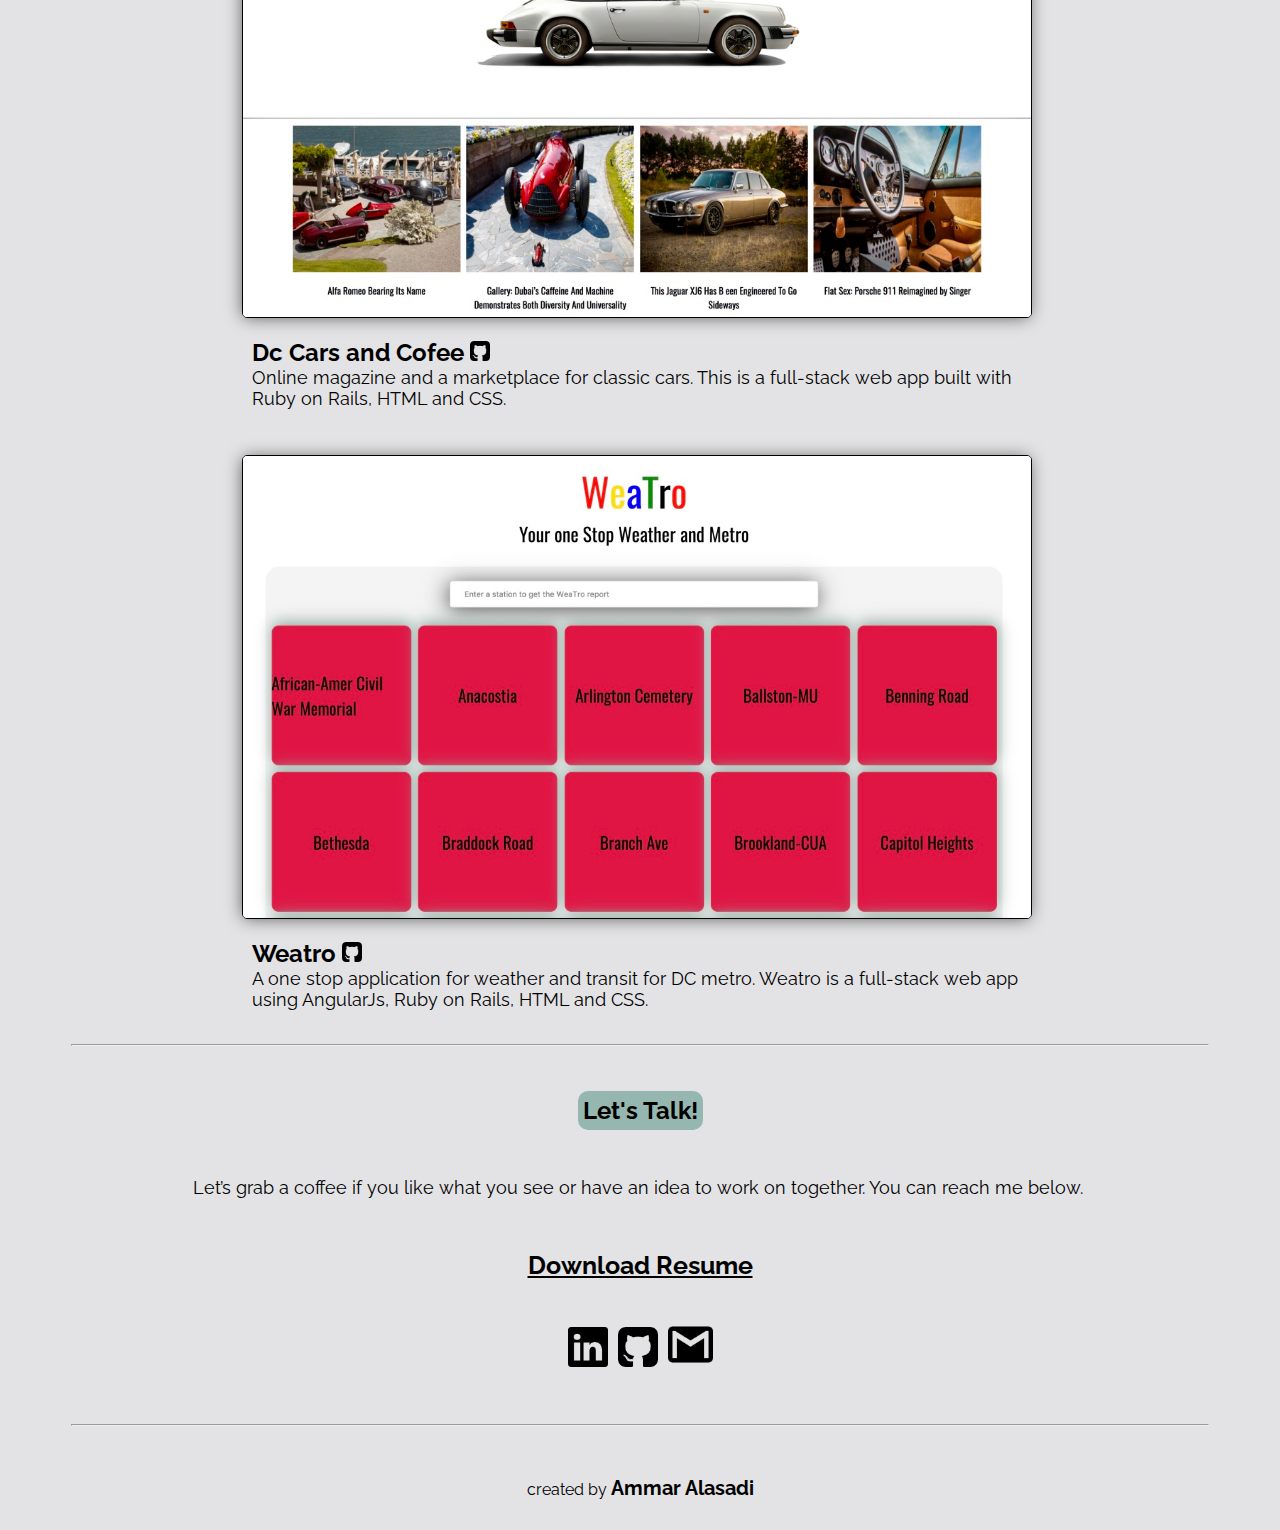
==== commit 4588b433: "cleaned code" ====
--- a/index.html
+++ b/index.html
@@ -11,8 +11,12 @@
 <body>
 	<main>
 		<header class="logo-info">
-			<img class="logo" src="assets/ammar.png">
+
+			<img class='logo' src="assets/ammar.png">
 			<p class="full">Full-Stack Web Developer</p>
+
+
+
 		</header>
 
 		<hr>
@@ -20,8 +24,8 @@
 		<div class="about">
 			<h1 class="heading">About Me</h1>
 			<p class="sub">
-				I am a web developer with a background in languages and communication. My goal as a developer is to find creative solutions, designs and create the best user experience. I value communication and planning to guide my progress in web development. I am
-				a team player with a passion for sharing and learning new technology.
+				I am a web developer with a background in languages and communication. My goal as a developer is to find creative solutions and designs. I value communication and planning to guide my progress in development. I am a team player with a love of sharing
+				experience and learning.
 			</p>
 			<!-- <a class="resume" href="Ammar Resume.pages" download>View My Resume</a> -->
 		</div>
@@ -41,7 +45,9 @@
 					<a href="https://github.com/ammaralasadi1/Math-Trivia"><img class="github" src="assets/github.png" alt=""></a>
 					</h1>
 				<p class="project-info">
-					JavaScript trivia questions with focus on object oriented programing
+
+					Simple trivia game built with the user in mind. Math Trivia was built with JQuery, HTML and CSS.
+
 				</p>
 			</div>
 
@@ -52,7 +58,9 @@
 				<h1 class="project-title">Dc Cars and Cofee
 					<a href="https://github.com/ammaralasadi1/Dc-Cars-and-Coffee"><img class="github" src="assets/github.png" alt=""></a>
 					</h1>
-				<p class="project-info">Online magzine amd market place using ruby on rails</p>
+				<p class="project-info">
+					Online magazine and a marketplace for classic cars. This is a full-stack web app built with Ruby on Rails, HTML and CSS.
+				</p>
 			</div>
 
 			<div class="project">
@@ -62,7 +70,9 @@
 				<h1 class="project-title">Weatro
 					<a href="https://github.com/ammaralasadi1/Dc-Cars-and-Coffee"><img class="github" src="assets/github.png" alt=""></a>
 					</h1>
-				<p class="project-info">an Application built withe the user in mind.. </p>
+				<p class="project-info">
+					A one stop application for weather and transit for DC metro. Weatro is a full-stack web app using AngularJs, Ruby on Rails, HTML and CSS.
+				</p>
 			</div>
 
 			<!-- <div class="project">
@@ -82,8 +92,8 @@
 
 		<div class="talk">
 			<h1 class="heading"> Let's Talk!</h1>
-			<p class="sub">
-				I am always intrested in providing the user with a perfect sulotion, if you are bout that... You can reach belows
+			<p class="sub talk">
+				Let’s grab a coffee if you like what you see or have an idea to work on together. You can reach me below.
 			</p>
 			<a class="resume" href="assets/Ammar Alasadi - Web Developer.pdf" download>Download Resume</a>
 
@@ -99,7 +109,7 @@
 
 
 		<footer>
-			Created by Ammar Alasadi
+			created by <strong>Ammar Alasadi</strong>
 		</footer>
 
 	</main>
--- a/style/style.css
+++ b/style/style.css
@@ -1,8 +1,6 @@
 body {
   background-color: #E3E3E5;
   font-family: 'Raleway', sans-serif;
-
-
 }
 
 a {
@@ -83,7 +81,6 @@
 
 .project-pictute {
   width: 99%;
-  /*height: 365px;*/
   -webkit-box-shadow: -1px 1px 17px -2px rgba(0, 0, 0, 0.63);
   -moz-box-shadow: -1px 1px 17px -2px rgba(0, 0, 0, 0.63);
   box-shadow: -1px 1px 17px -2px rgba(0, 0, 0, 0.63);
@@ -111,9 +108,14 @@
 
 footer {
   text-align: center;
-  margin: 50px 0px 0px 30px;
+  margin: 50px 0px 30px 0px;
 }
-.contact{
+
+strong {
+  font-size: 20px;
+}
+
+.contact {
   text-align: center;
   display: inline-block;
   margin: 20px;
@@ -135,19 +137,20 @@
 
 .about, .projects-heading {
   margin-left: 50px;
+}
 
-}
 .talk {
   text-align: center;
   margin: 50px;
 }
+
 .icon {
-width: 40px;
-height: 40px;
-margin: 3px;
+  width: 40px;
+  height: 40px;
+  margin: 3px;
+}
 
-}
-.icon2{
+.icon2 {
   width: 45px;
   height: 45px;
   margin: 3px;
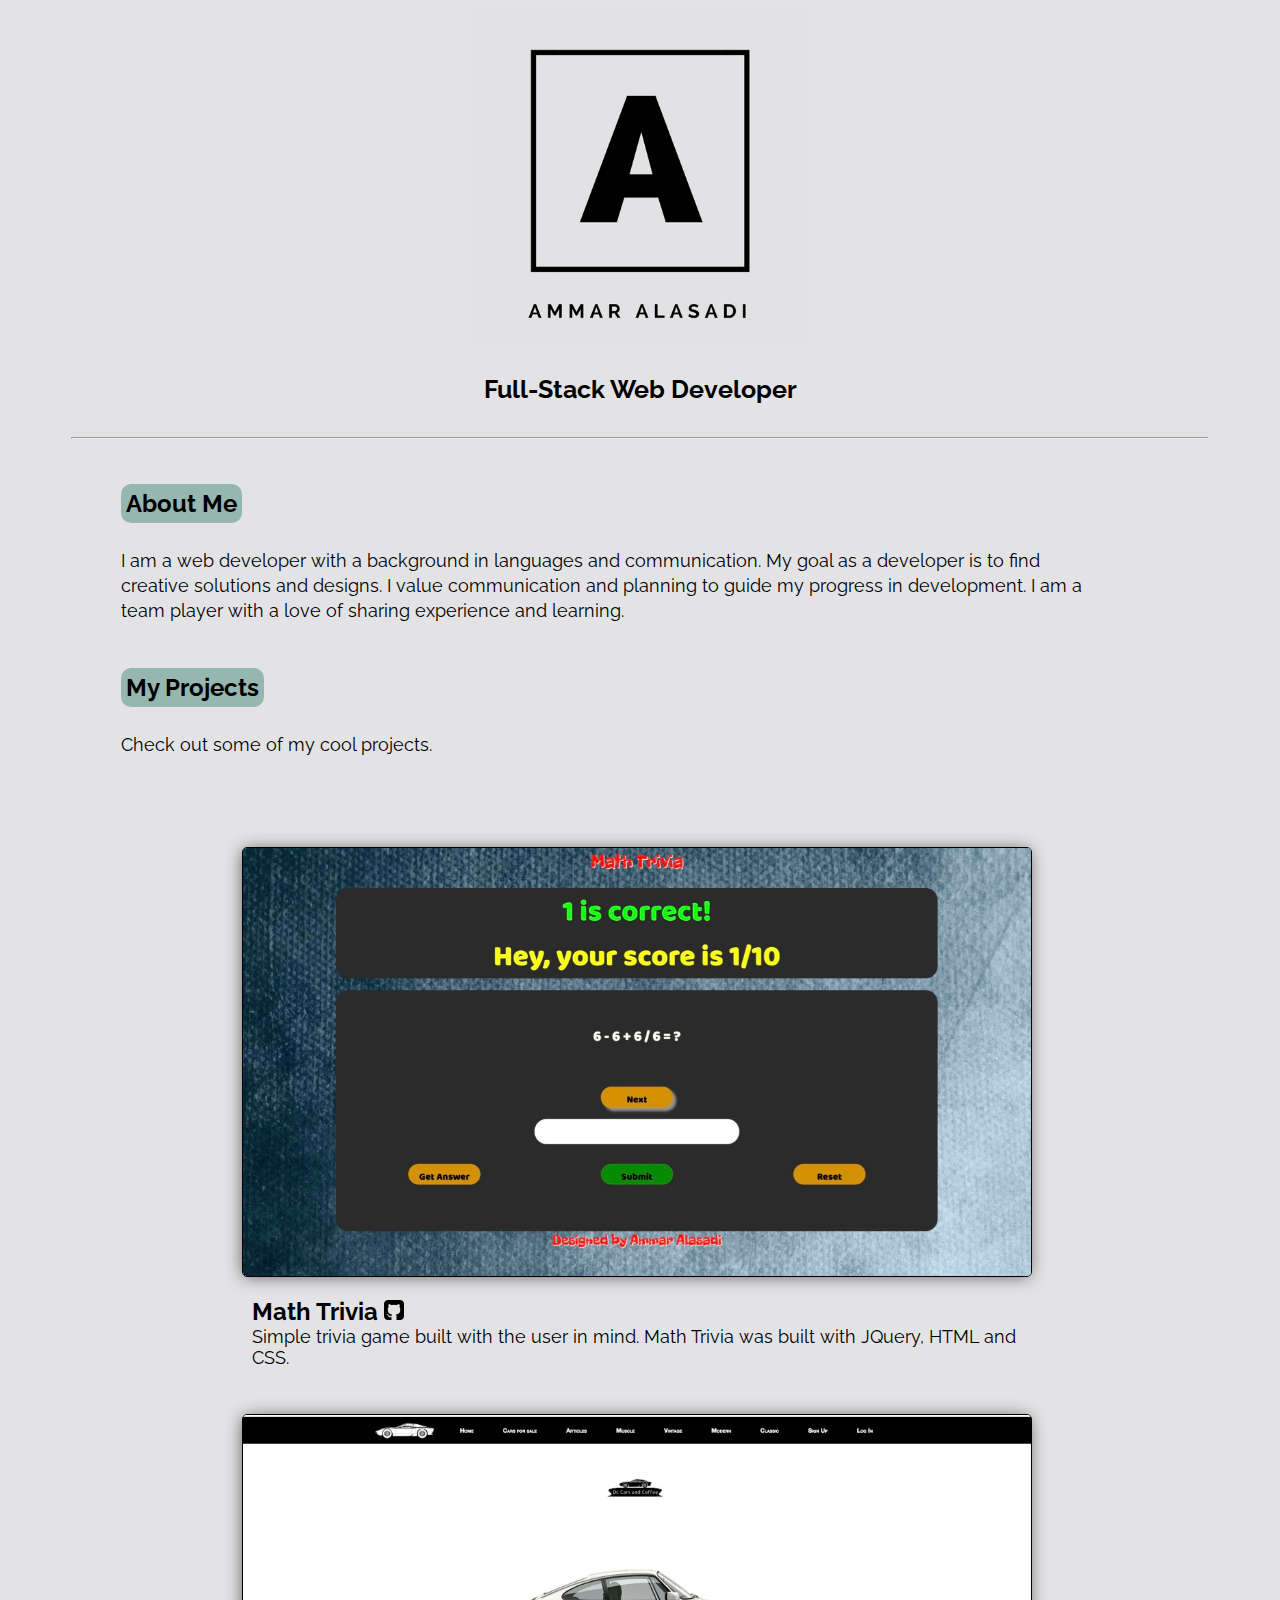
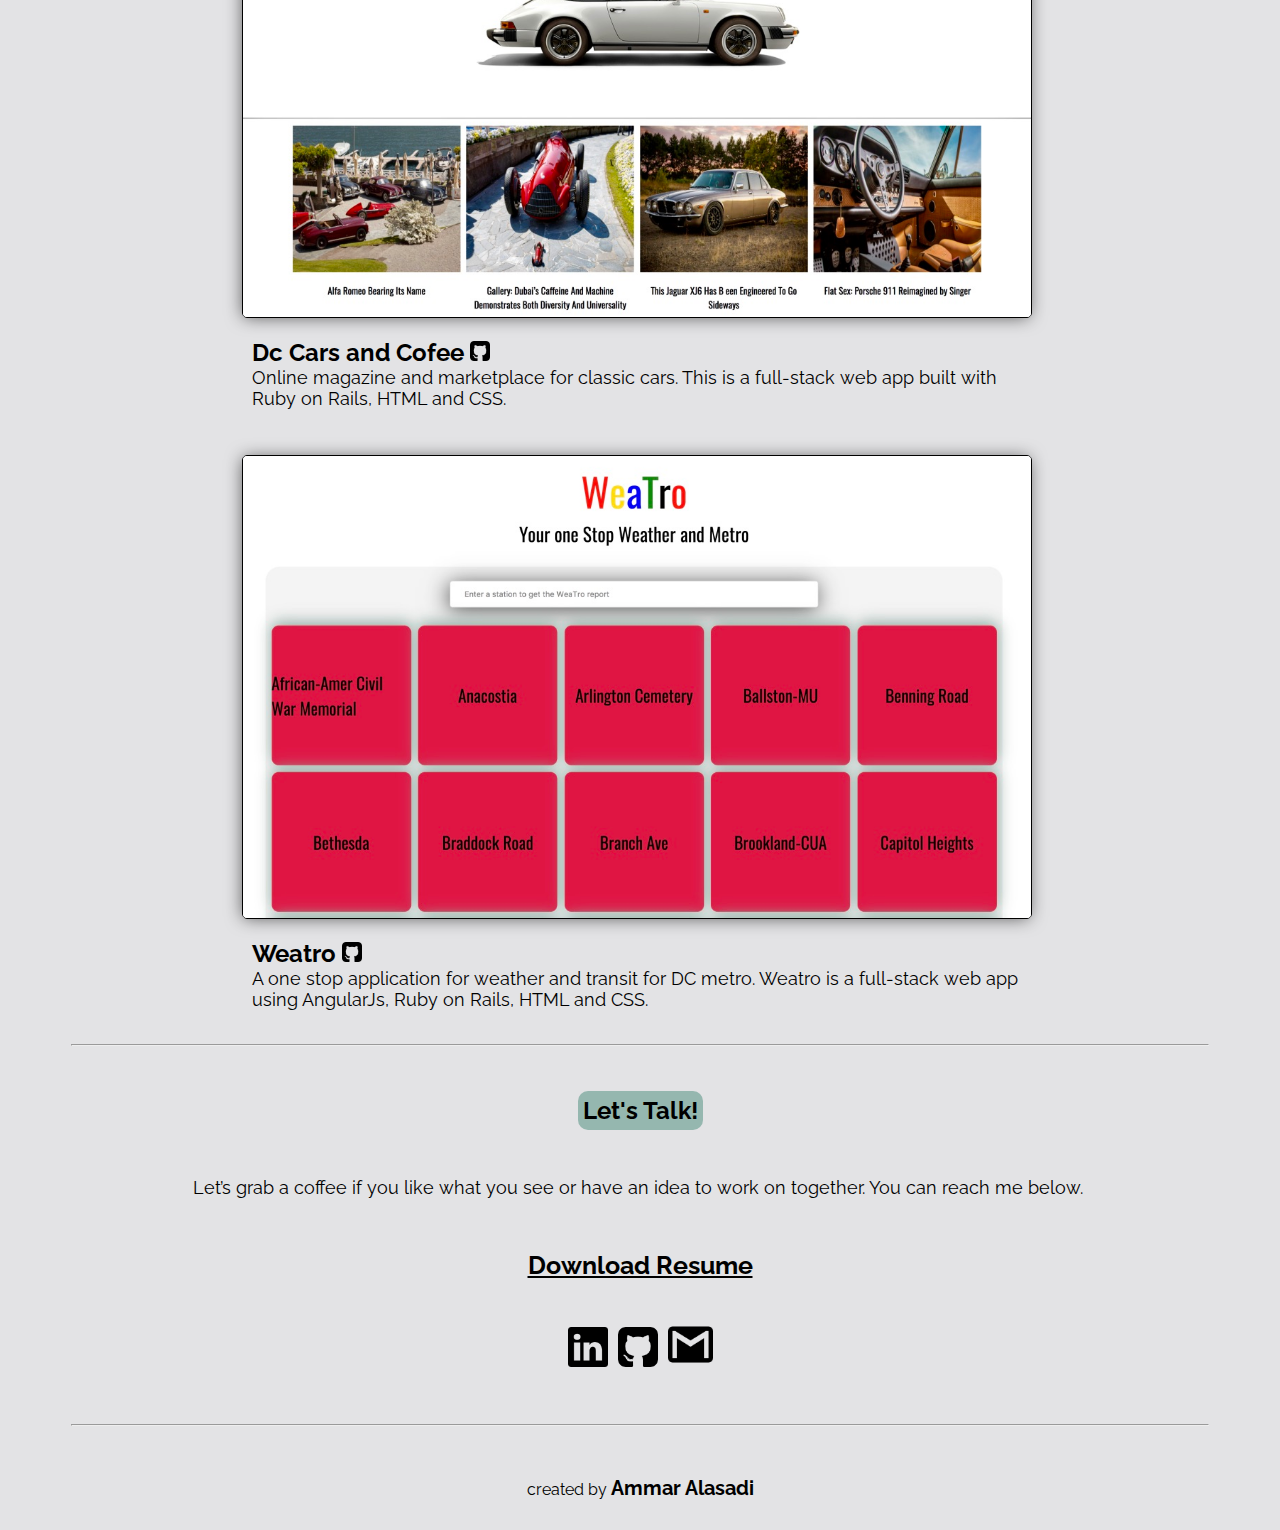
==== commit 454ce3d6: "cleaned code" ====
--- a/index.html
+++ b/index.html
@@ -59,7 +59,7 @@
 					<a href="https://github.com/ammaralasadi1/Dc-Cars-and-Coffee"><img class="github" src="assets/github.png" alt=""></a>
 					</h1>
 				<p class="project-info">
-					Online magazine and a marketplace for classic cars. This is a full-stack web app built with Ruby on Rails, HTML and CSS.
+					Online magazine and marketplace for classic cars. This is a full-stack web app built with Ruby on Rails, HTML and CSS.
 				</p>
 			</div>
 
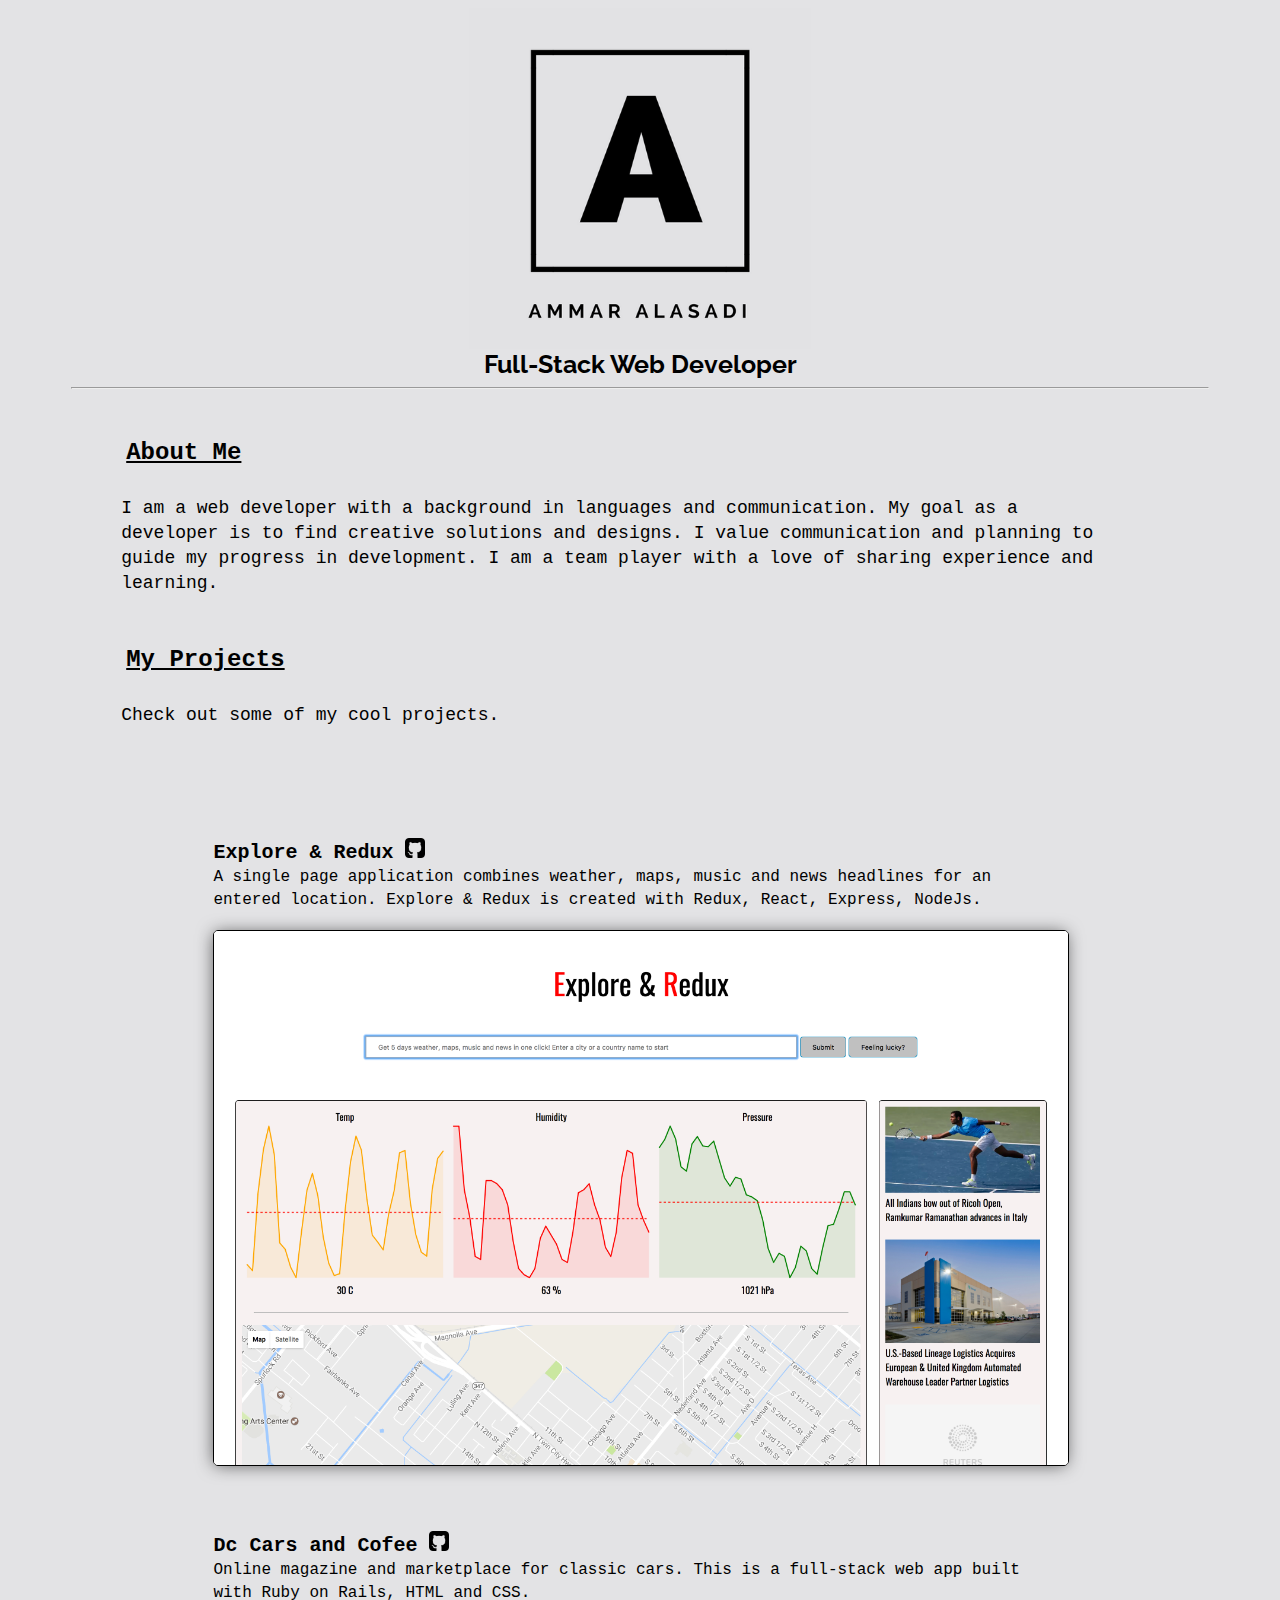
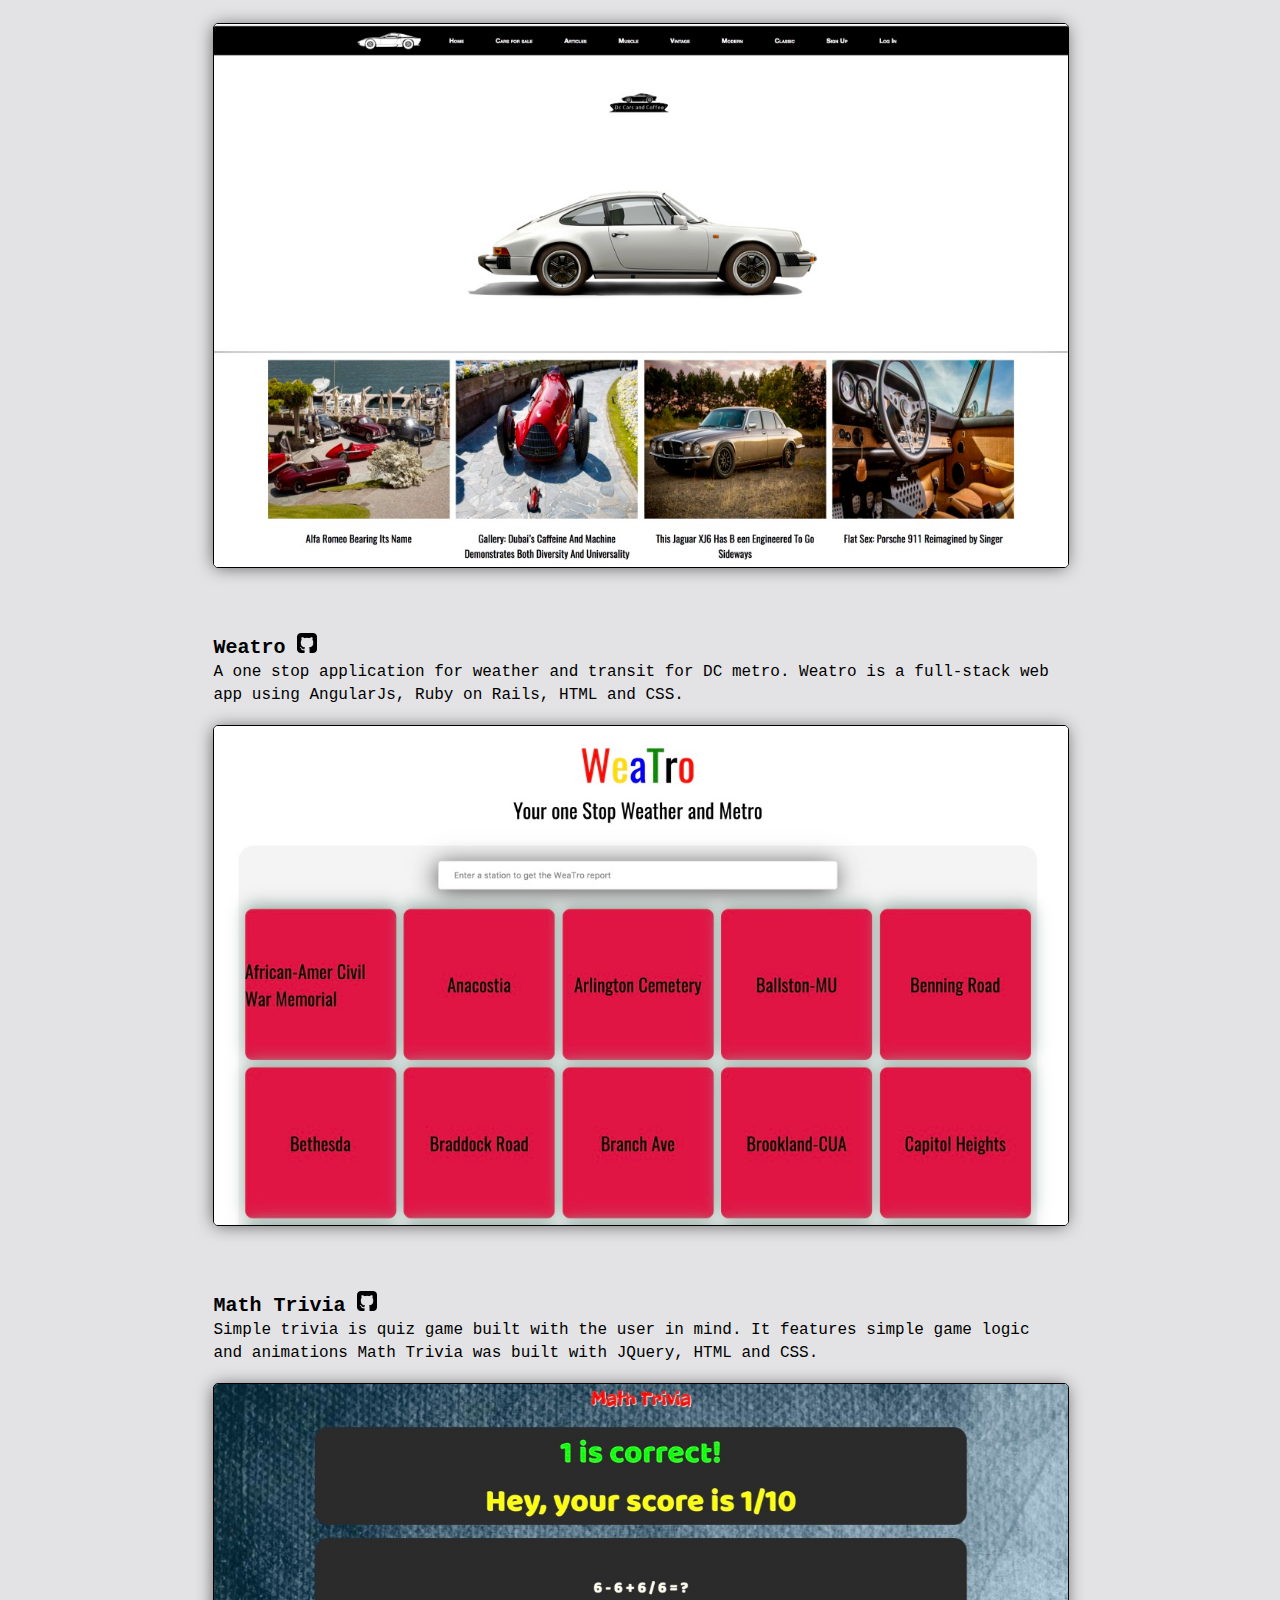
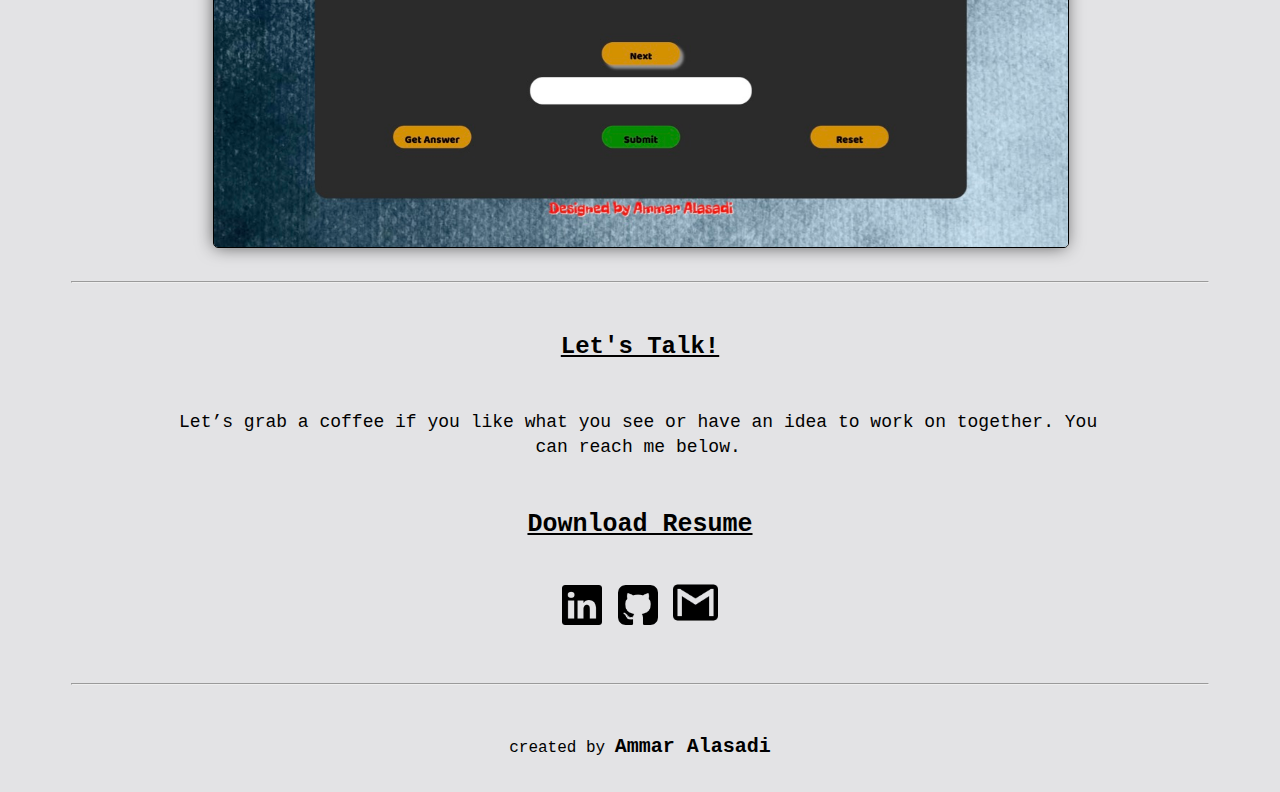
==== commit 95bb35d9: "-changed layout" ====
--- a/index.html
+++ b/index.html
@@ -27,7 +27,6 @@
 				I am a web developer with a background in languages and communication. My goal as a developer is to find creative solutions and designs. I value communication and planning to guide my progress in development. I am a team player with a love of sharing
 				experience and learning.
 			</p>
-			<!-- <a class="resume" href="Ammar Resume.pages" download>View My Resume</a> -->
 		</div>
 
 		<div class="projects-heading">
@@ -38,52 +37,58 @@
 		<div class="projects">
 
 			<div class="project">
+				<p class="project-title">Explore & Redux
+					<a href="https://github.com/ammaralasadi1/Explore-Redux"><img class="github" src="assets/github.png" alt=""></a>
+					<br>
+					<span class="project-info">A single page application combines weather, maps, music and news headlines for an entered location. Explore & Redux is created with Redux, React, Express, NodeJs.</span>
+				</p>
+				<a href="http://explore-redux1.herokuapp.com/">
+					<img class="project-pictute" src="assets/project4.jpg" alt="">
+				</a>
+			</div>
+
+			<div class="project">
+				<p class="project-title">Dc Cars and Cofee
+					<a href="https://github.com/ammaralasadi1/Dc-Cars-and-Coffee"><img class="github" src="assets/github.png" alt=""></a>
+					</br>
+					<span class="project-info">Online magazine and marketplace for classic cars. This is a full-stack web app built with Ruby on Rails, HTML and CSS.</span>
+				</p>
+				<a href="https://intense-inlet-16676.herokuapp.com/">
+					<img class="project-pictute" src="assets/project2.jpg" alt="">
+				</a>
+
+			</div>
+
+			<div class="project">
+				<p class="project-title">Weatro
+					<a href="https://github.com/ammaralasadi1/Dc-Cars-and-Coffee"><img class="github" src="assets/github.png" alt=""></a>
+					</br>
+					<span class="project-info">A one stop application for weather and transit for DC metro. Weatro is a full-stack web app using AngularJs, Ruby on Rails, HTML and CSS.</span>
+				</p>
+				<a href="http://www.erinedawson.com/weatro/#/stations">
+					<img class="project-pictute" src="assets/project3.jpg" alt="">
+				</a>
+
+			</div>
+
+			<div class="project">
+				<p class="project-title">Math Trivia
+					<a href="https://github.com/ammaralasadi1/Math-Trivia"><img class="github" src="assets/github.png" alt=""></a>
+					</br>
+					<span class="project-info">Simple trivia is quiz game built with the user in mind. It features simple game logic and animations Math Trivia was built with JQuery, HTML and CSS.</span>
+				</p>
 				<a href="https://ammaralasadi1.github.io/Math-Trivia/">
 					<img class="project-pictute" src="assets/project1.jpg" alt="">
 				</a>
-				<h1 class="project-title">Math Trivia
-					<a href="https://github.com/ammaralasadi1/Math-Trivia"><img class="github" src="assets/github.png" alt=""></a>
-					</h1>
-				<p class="project-info">
 
-					Simple trivia game built with the user in mind. Math Trivia was built with JQuery, HTML and CSS.
-
-				</p>
 			</div>
 
-			<div class="project">
-				<a href="https://intense-inlet-16676.herokuapp.com/">
-					<img class="project-pictute" src="assets/project2.jpg" alt="">
-				</a>
-				<h1 class="project-title">Dc Cars and Cofee
-					<a href="https://github.com/ammaralasadi1/Dc-Cars-and-Coffee"><img class="github" src="assets/github.png" alt=""></a>
-					</h1>
-				<p class="project-info">
-					Online magazine and marketplace for classic cars. This is a full-stack web app built with Ruby on Rails, HTML and CSS.
-				</p>
-			</div>
 
-			<div class="project">
-				<a href="http://www.erinedawson.com/weatro/#/stations">
-					<img class="project-pictute" src="assets/project3.jpg" alt="">
-				</a>
-				<h1 class="project-title">Weatro
-					<a href="https://github.com/ammaralasadi1/Dc-Cars-and-Coffee"><img class="github" src="assets/github.png" alt=""></a>
-					</h1>
-				<p class="project-info">
-					A one stop application for weather and transit for DC metro. Weatro is a full-stack web app using AngularJs, Ruby on Rails, HTML and CSS.
-				</p>
-			</div>
 
-			<!-- <div class="project">
-				<a href="http://www.erinedawson.com/weatro/#/stations">
-					<img class="project-pictute" src="assets/project3.jpg" alt="">
-				</a>
-				<h1 class="project-title">Weatro
-					<a href="https://github.com/ammaralasadi1/Dc-Cars-and-Coffee"><img class="github" src="assets/github.png" alt=""></a>
-					</h1>
-				<p class="project-info">an Application built withe the user in mind.. </p>
-			</div> -->
+
+
+
+
 
 
 		</div>
--- a/style/style.css
+++ b/style/style.css
@@ -1,6 +1,6 @@
 body {
   background-color: #E3E3E5;
-  font-family: 'Raleway', sans-serif;
+  font-family: 'Cutive Mono', monospace;
 }
 
 a {
@@ -19,10 +19,11 @@
 
 .heading {
   font-size: 1.5em;
-  background-color: #95b7af;
+  /*background-color: #95b7af;*/
   display: inline;
   padding: 5px;
   border-radius: 10px;
+  text-decoration: underline;
 }
 
 .sub {
@@ -46,6 +47,8 @@
   width: 30%;
   height: 30%;
   margin-bottom: 0px;
+  margin: 0 auto;
+  display: block;
 }
 
 .logo-info {
@@ -59,28 +62,31 @@
 .full {
   font-size: 25px;
   font-weight: bold;
+  margin: 0 auto;
 }
 
 .projects {
   display: flex;
   flex-direction: column;
   width: 100%;
+  align-items: center;
   justify-content: center;
-  align-items: center;
   flex-wrap: wrap;
   margin-top: 70px;
 }
 
 .project {
-  width: 70%;
+  width: 75%;
   display: flex;
   flex-direction: column;
   margin: 20px;
   border-radius: 5px;
+
 }
 
 .project-pictute {
-  width: 99%;
+  width: 100%;
+  /*height: 280px;*/
   -webkit-box-shadow: -1px 1px 17px -2px rgba(0, 0, 0, 0.63);
   -moz-box-shadow: -1px 1px 17px -2px rgba(0, 0, 0, 0.63);
   box-shadow: -1px 1px 17px -2px rgba(0, 0, 0, 0.63);
@@ -93,17 +99,14 @@
 }
 
 .project-title {
-  font-size: 1.5em;
-  margin-bottom: 0px;
-  margin-left: 10px;
+  font-size: 20px;
+  font-weight: bold;
 }
 
 .project-info {
-  font-size: 18px;
-  padding-top: 0px;
-  margin-top: 0px;
-  height: 30px;
-  margin-left: 10px;
+  font-size: 16px;
+  font-weight: normal;
+  margin-top: 5px;
 }
 
 footer {
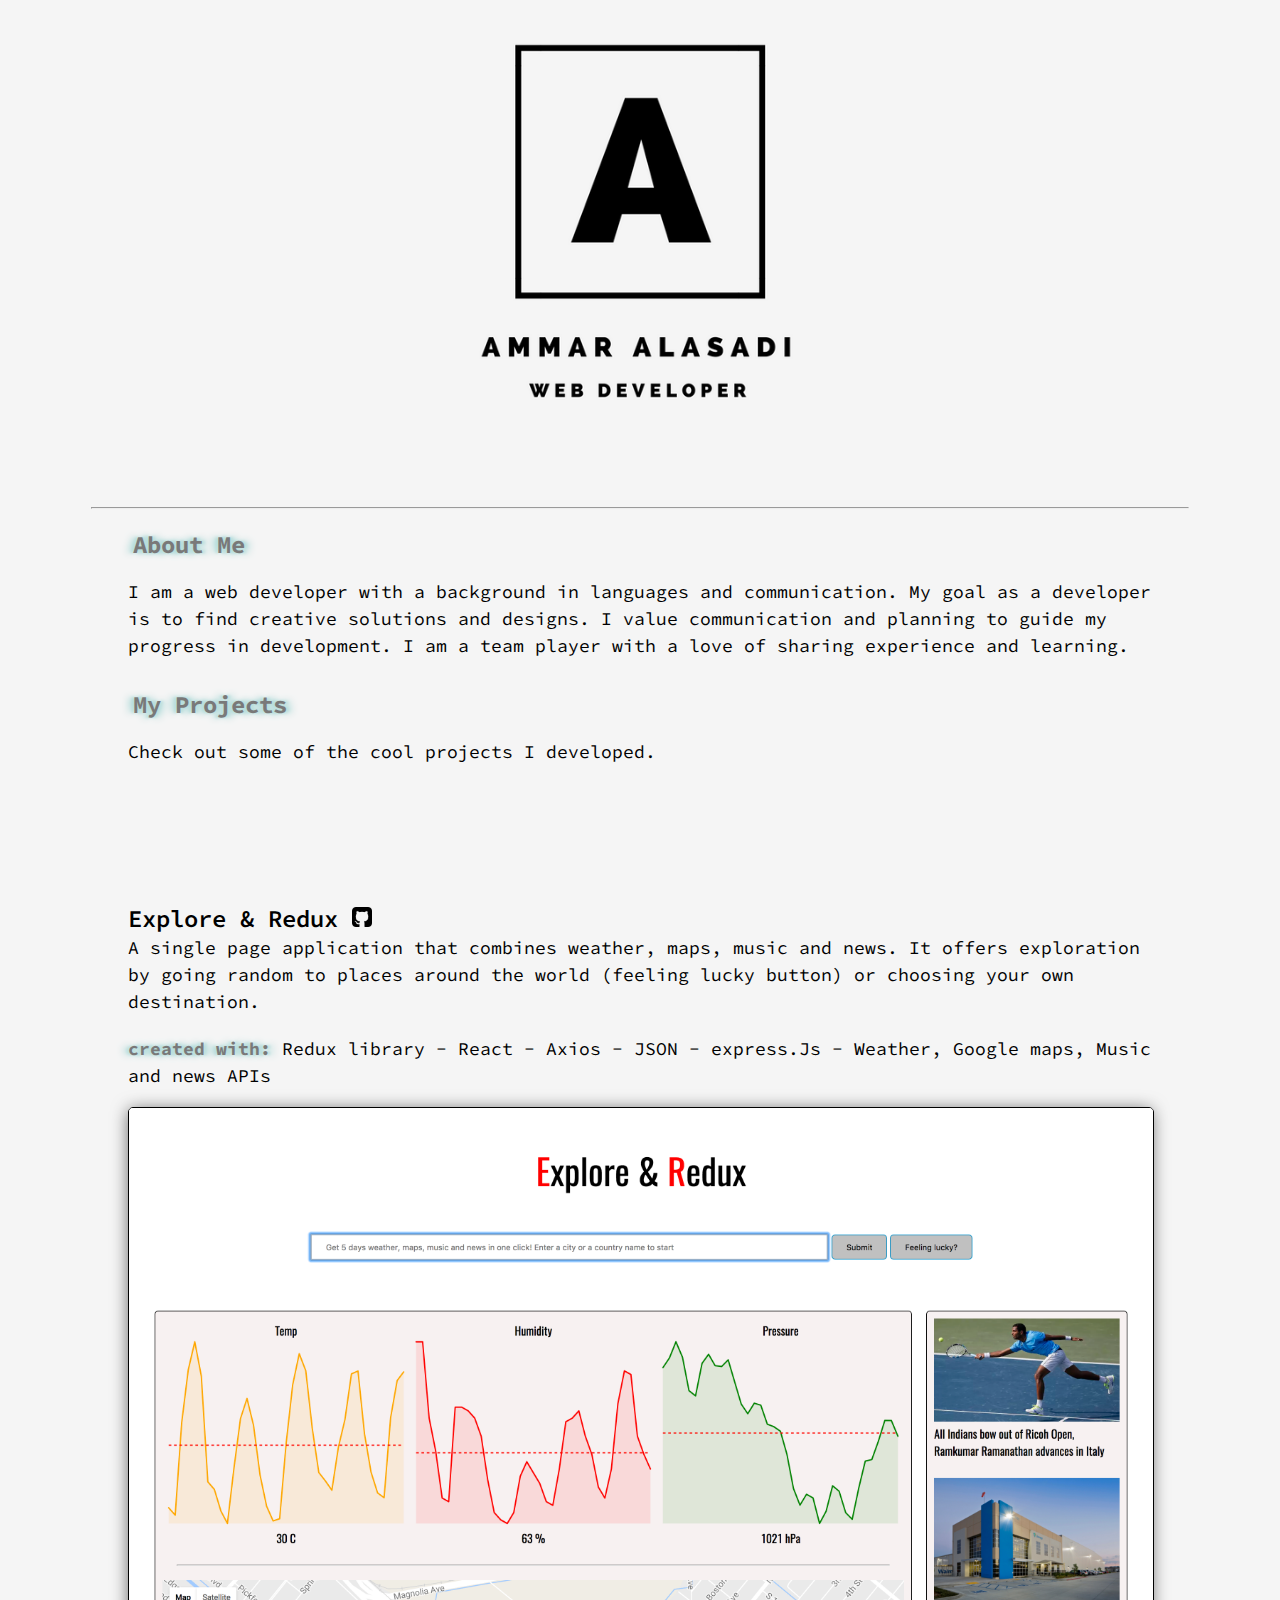
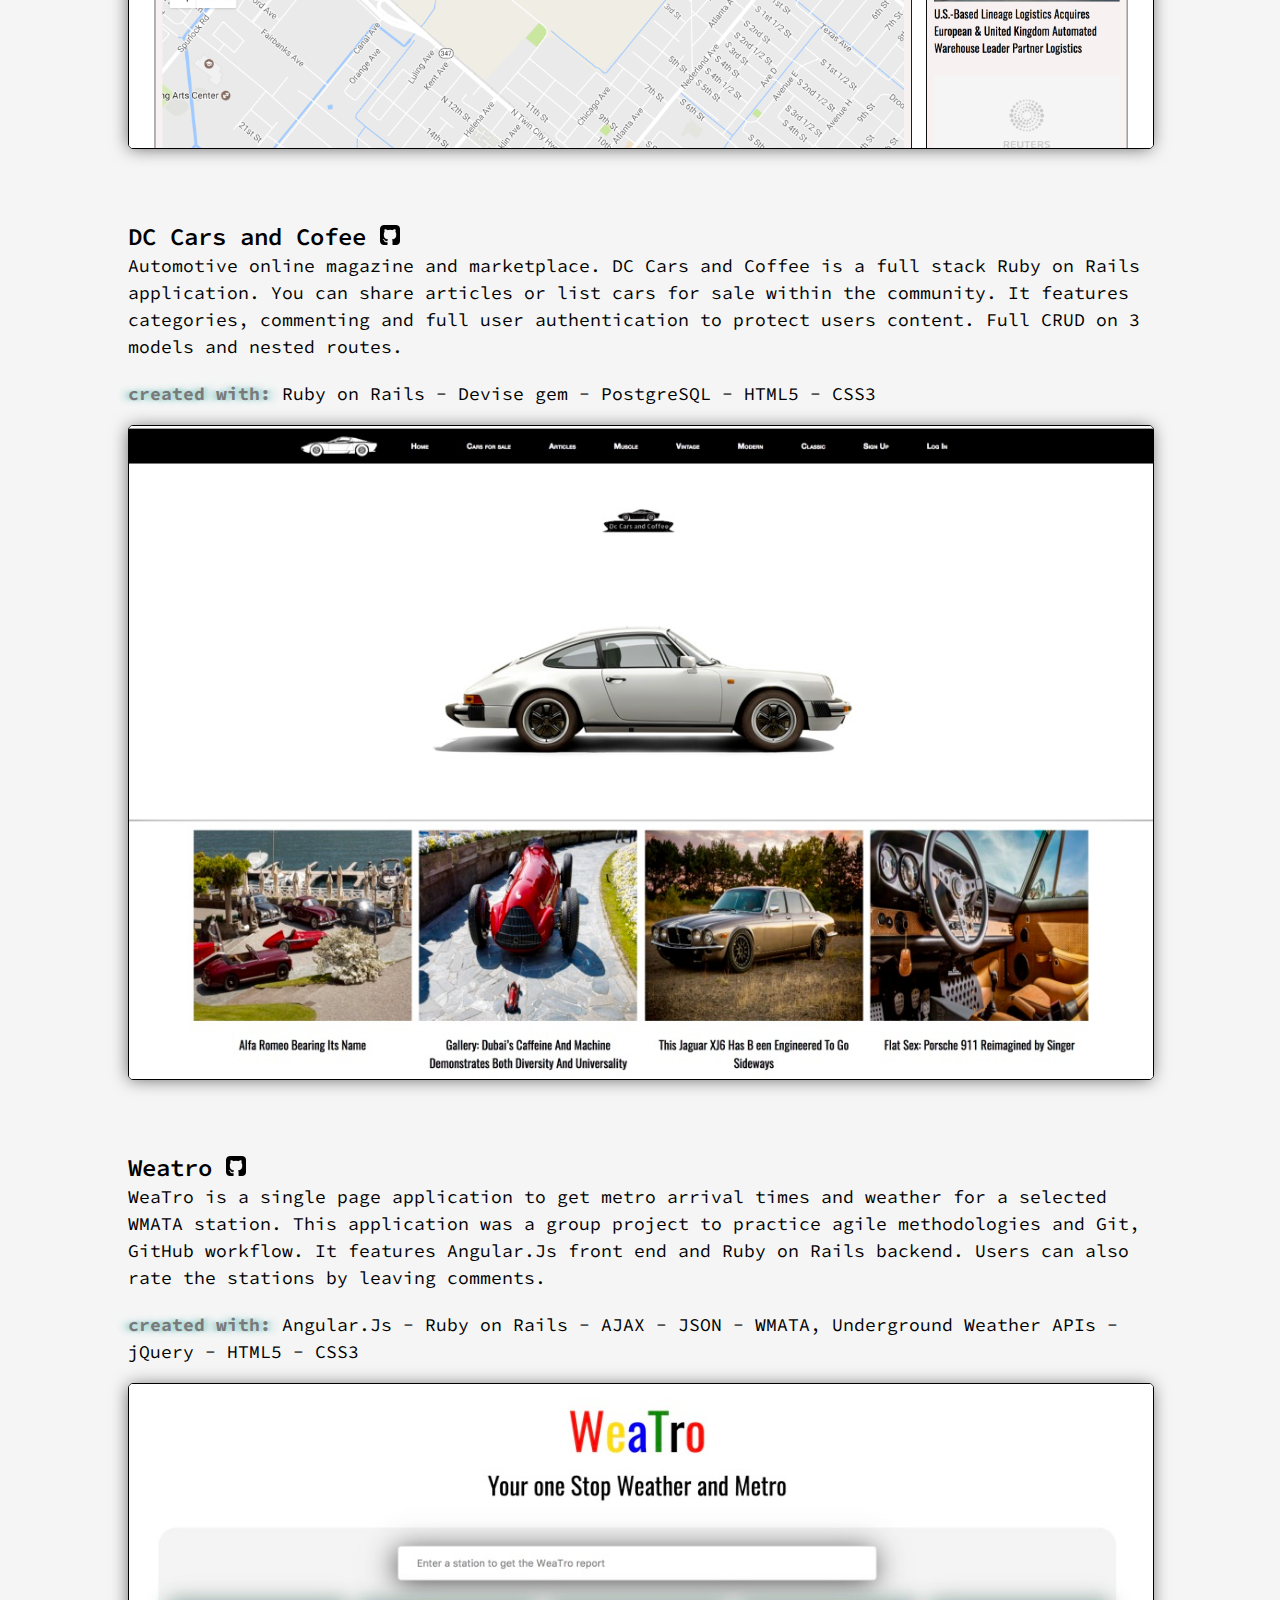
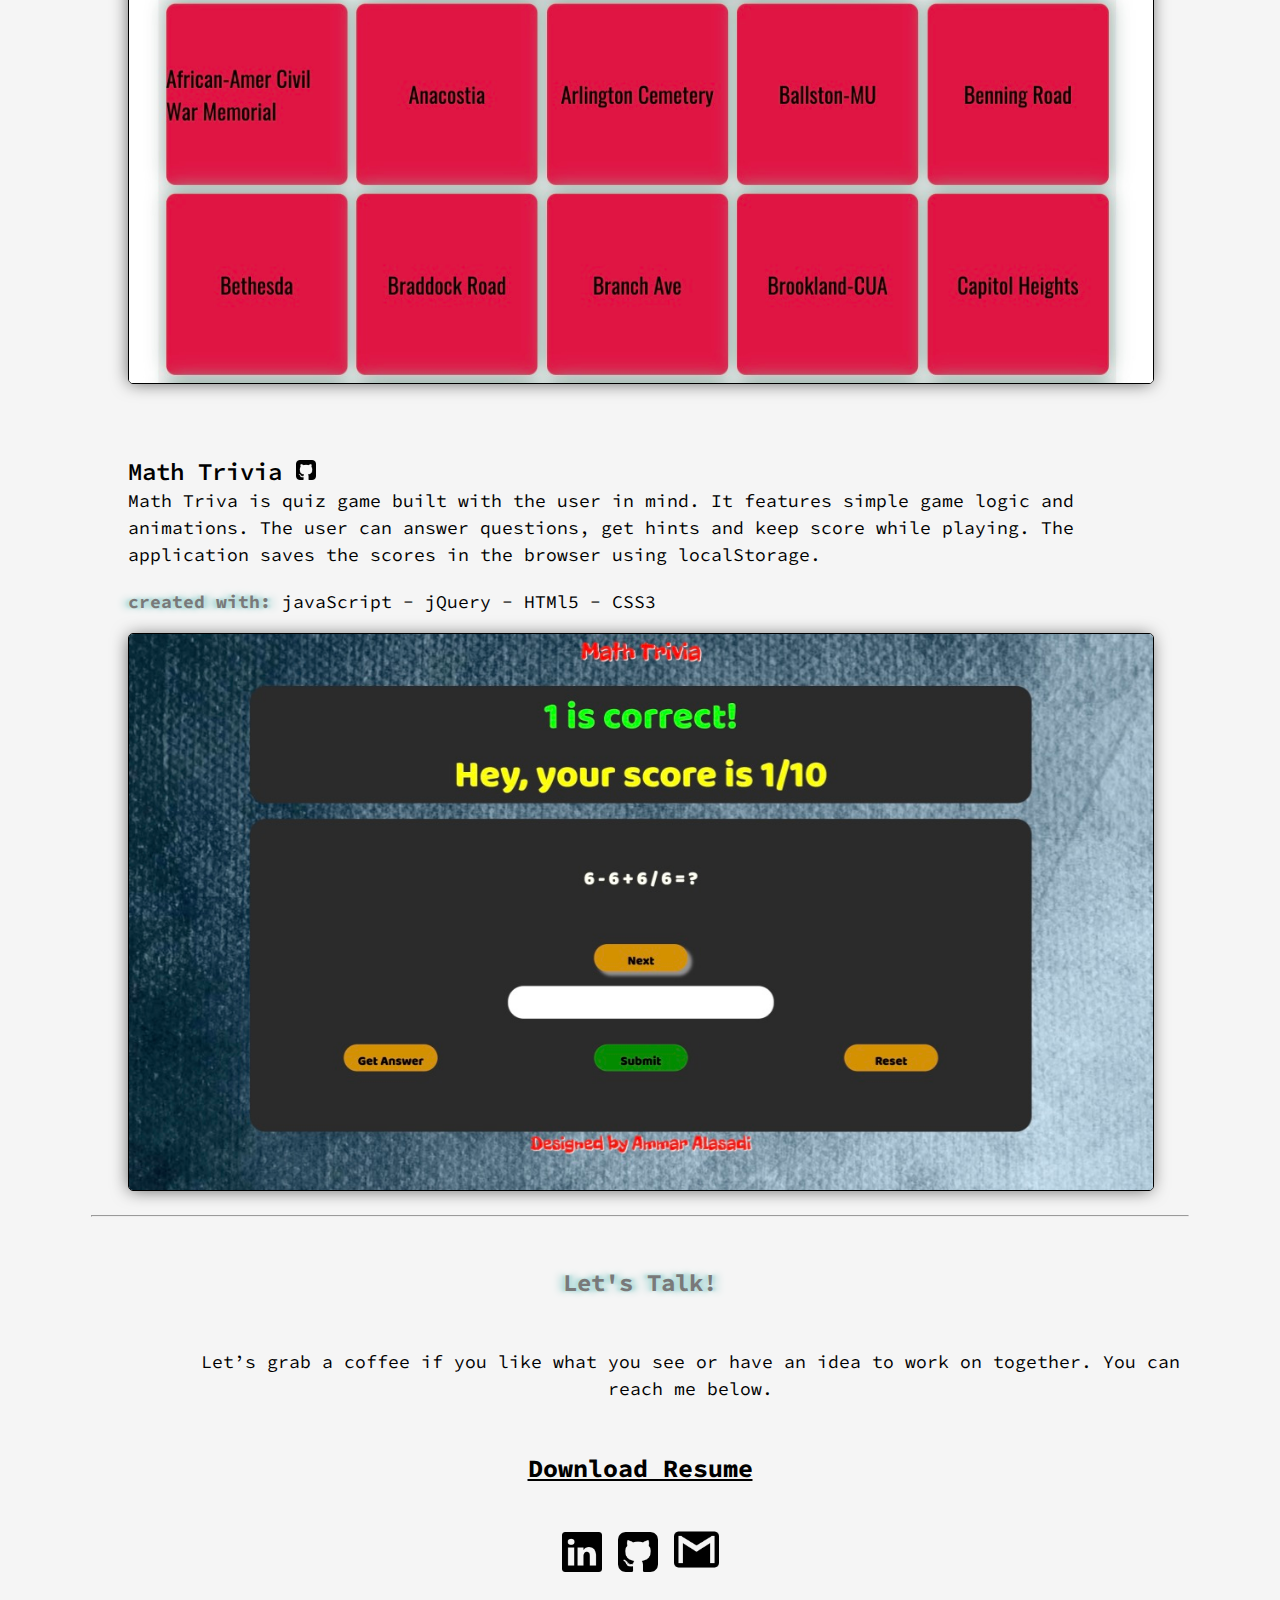
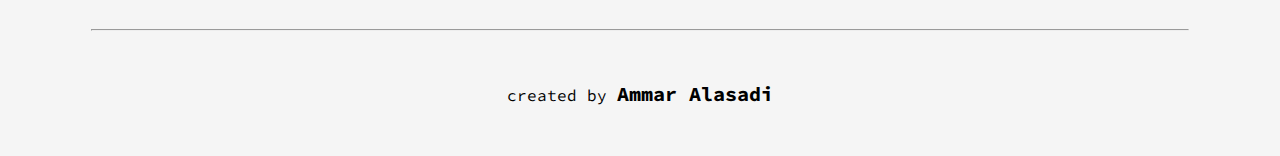
==== commit e59e2acf: "changed layout" ====
--- a/index.html
+++ b/index.html
@@ -4,34 +4,28 @@
 <head>
 	<title>Ammar</title>
 	<link rel="stylesheet" type="text/css" href="style/style.css">
-	<link href="https://fonts.googleapis.com/css?family=Raleway" rel="stylesheet">
+	<link href="https://fonts.googleapis.com/css?family=Josefin+Slab|Open+Sans+Condensed:300|Oswald|Source+Code+Pro:300" rel="stylesheet">
 	<link rel="icon" href="ammar.png">
 </head>
 
 <body>
 	<main>
 		<header class="logo-info">
-
 			<img class='logo' src="assets/ammar.png">
-			<p class="full">Full-Stack Web Developer</p>
-
-
-
 		</header>
 
 		<hr>
 
-		<div class="about">
-			<h1 class="heading">About Me</h1>
+		<div class="about" "yellow">
+			<h1 class="heading yellow">About Me</h1>
 			<p class="sub">
 				I am a web developer with a background in languages and communication. My goal as a developer is to find creative solutions and designs. I value communication and planning to guide my progress in development. I am a team player with a love of sharing
 				experience and learning.
 			</p>
 		</div>
-
 		<div class="projects-heading">
-			<h1 class="heading">My Projects</h1>
-			<p class="sub">Check out some of my cool projects.</p>
+			<h1 class="heading yellow">My Projects</h1>
+			<p class="sub">Check out some of the cool projects I developed.</p>
 		</div>
 
 		<div class="projects">
@@ -39,20 +33,24 @@
 			<div class="project">
 				<p class="project-title">Explore & Redux
 					<a href="https://github.com/ammaralasadi1/Explore-Redux"><img class="github" src="assets/github.png" alt=""></a>
-					<br>
-					<span class="project-info">A single page application combines weather, maps, music and news headlines for an entered location. Explore & Redux is created with Redux, React, Express, NodeJs.</span>
 				</p>
+				<p class="project-info">A single page application that combines weather, maps, music and news. It offers exploration by going random to places around the world (feeling lucky button) or choosing your own destination.</p>
+				<p class="the-stack"><span class="yellow">created with:</span> Redux library - React - Axios - JSON - express.Js - Weather, Google maps, Music and news APIs</p>
+
 				<a href="http://explore-redux1.herokuapp.com/">
 					<img class="project-pictute" src="assets/project4.jpg" alt="">
 				</a>
 			</div>
 
 			<div class="project">
-				<p class="project-title">Dc Cars and Cofee
+				<p class="project-title">DC Cars and Cofee
 					<a href="https://github.com/ammaralasadi1/Dc-Cars-and-Coffee"><img class="github" src="assets/github.png" alt=""></a>
-					</br>
-					<span class="project-info">Online magazine and marketplace for classic cars. This is a full-stack web app built with Ruby on Rails, HTML and CSS.</span>
 				</p>
+				<p class="project-info">Automotive online magazine and marketplace. DC Cars and Coffee is a full stack Ruby on Rails application. You can share articles or list cars for sale within the community. It features categories, commenting and full user authentication to protect
+					users content. Full CRUD on 3 models and nested routes.</p>
+				<p class="the-stack"><span class="yellow">created with: </span> Ruby on Rails - Devise gem - PostgreSQL - HTML5 - CSS3</p>
+
+
 				<a href="https://intense-inlet-16676.herokuapp.com/">
 					<img class="project-pictute" src="assets/project2.jpg" alt="">
 				</a>
@@ -62,9 +60,11 @@
 			<div class="project">
 				<p class="project-title">Weatro
 					<a href="https://github.com/ammaralasadi1/Dc-Cars-and-Coffee"><img class="github" src="assets/github.png" alt=""></a>
-					</br>
-					<span class="project-info">A one stop application for weather and transit for DC metro. Weatro is a full-stack web app using AngularJs, Ruby on Rails, HTML and CSS.</span>
 				</p>
+				<p class="project-info">WeaTro is a single page application to get metro arrival times and weather for a selected WMATA station. This application was a group project to practice agile methodologies and Git, GitHub workflow. It features Angular.Js front end and Ruby on Rails
+					backend. Users can also rate the stations by leaving comments. </p>
+				<p class="the-stack"><span class="yellow">created with: </span> Angular.Js - Ruby on Rails - AJAX - JSON - WMATA, Underground Weather APIs - jQuery - HTML5 - CSS3</p>
+
 				<a href="http://www.erinedawson.com/weatro/#/stations">
 					<img class="project-pictute" src="assets/project3.jpg" alt="">
 				</a>
@@ -74,9 +74,10 @@
 			<div class="project">
 				<p class="project-title">Math Trivia
 					<a href="https://github.com/ammaralasadi1/Math-Trivia"><img class="github" src="assets/github.png" alt=""></a>
-					</br>
-					<span class="project-info">Simple trivia is quiz game built with the user in mind. It features simple game logic and animations Math Trivia was built with JQuery, HTML and CSS.</span>
 				</p>
+				<p class="project-info">Math Triva is quiz game built with the user in mind. It features simple game logic and animations. The user can answer questions, get hints and keep score while playing. The application saves the scores in the browser using localStorage.</p>
+				<p class="the-stack"><span class="yellow">created with: </span>javaScript - jQuery - HTMl5 - CSS3</p>
+
 				<a href="https://ammaralasadi1.github.io/Math-Trivia/">
 					<img class="project-pictute" src="assets/project1.jpg" alt="">
 				</a>
@@ -96,7 +97,7 @@
 		<hr>
 
 		<div class="talk">
-			<h1 class="heading"> Let's Talk!</h1>
+			<h1 class="heading yellow"> Let's Talk!</h1>
 			<p class="sub talk">
 				Let’s grab a coffee if you like what you see or have an idea to work on together. You can reach me below.
 			</p>
@@ -105,7 +106,7 @@
 
 			<br />
 			<a href="https://www.linkedin.com/in/ammar-alasadi-3612234a/"><img class="icon" src="assets/Linkedin.png" alt=""></a>
-			<a href="https://github.com/ammaralasadi1/Math-Trivia"><img class="icon" src="assets/github.png" alt=""></a>
+			<a href="https://github.com/ammaralasadi1"><img class="icon" src="assets/github.png" alt=""></a>
 			<a href="mailto:alasadi.ammar@gmail.com"><img class="icon2" src="assets/gmail2.png" alt=""></a>
 
 		</div>
--- a/style/style.css
+++ b/style/style.css
@@ -1,6 +1,6 @@
 body {
-  background-color: #E3E3E5;
-  font-family: 'Cutive Mono', monospace;
+  background-color: #F5F5F5;
+  font-family: 'Source Code Pro', monospace;
 }
 
 a {
@@ -13,25 +13,25 @@
   margin: 0 auto;
 }
 
-.about {
-  margin: 50px 0px 50px 0px;
+hr {
+  margin: 20px;
 }
+
+.about {}
 
 .heading {
   font-size: 1.5em;
-  /*background-color: #95b7af;*/
   display: inline;
   padding: 5px;
   border-radius: 10px;
-  text-decoration: underline;
 }
 
 .sub {
-  width: 90%;
+  width: 100%;
   font-size: 18px;
-  line-height: 25px;
-  margin-top: 30px;
-  margin-bottom: 30px;
+  line-height: 27px;
+  margin-top: 18px;
+  margin-bottom: 30px
 }
 
 .resume {
@@ -44,11 +44,9 @@
 }
 
 .logo {
-  width: 30%;
-  height: 30%;
-  margin-bottom: 0px;
-  margin: 0 auto;
-  display: block;
+  width: 40%;
+      margin: 0 auto;
+      display: block;
 }
 
 .logo-info {
@@ -56,13 +54,14 @@
   flex-direction: column;
   justify-content: center;
   align-items: center;
-  font-family: 'Raleway', sans-serif;
+  padding: 20px;
 }
 
 .full {
   font-size: 25px;
   font-weight: bold;
-  margin: 0 auto;
+  margin: 20px;
+  text-transform: uppercase;
 }
 
 .projects {
@@ -76,12 +75,11 @@
 }
 
 .project {
-  width: 75%;
+  width: 90%;
   display: flex;
   flex-direction: column;
-  margin: 20px;
+  margin-top: 6%;
   border-radius: 5px;
-
 }
 
 .project-pictute {
@@ -99,19 +97,22 @@
 }
 
 .project-title {
-  font-size: 20px;
-  font-weight: bold;
+  font-weight: 600;
+  font-style: semi-bold 600;
+  font-size: 1.5em;
+  margin: 0px;
 }
 
 .project-info {
-  font-size: 16px;
-  font-weight: normal;
-  margin-top: 5px;
+  width: 100%;
+  font-size: 18px;
+  line-height: 27px;
+  margin: 0px;
 }
 
 footer {
   text-align: center;
-  margin: 50px 0px 30px 0px;
+  margin: 50px;
 }
 
 strong {
@@ -139,7 +140,8 @@
 }
 
 .about, .projects-heading {
-  margin-left: 50px;
+  width: 90%;
+  margin: 0 auto;
 }
 
 .talk {
@@ -158,3 +160,16 @@
   height: 45px;
   margin: 3px;
 }
+
+.the-stack {
+  width: 100%;
+  font-size: 18px;
+  line-height: 27px;
+  margin-top: 20px;
+}
+
+.yellow {
+  text-shadow: -3px 0px 3px #7AC7C4, 3px 0px 3px #7AC7C4, 6px 0px 6px #7AC7C4, -6px 0px 6px #7AC7C4;
+  font-weight: bold;
+  opacity: 0.5;
+}
